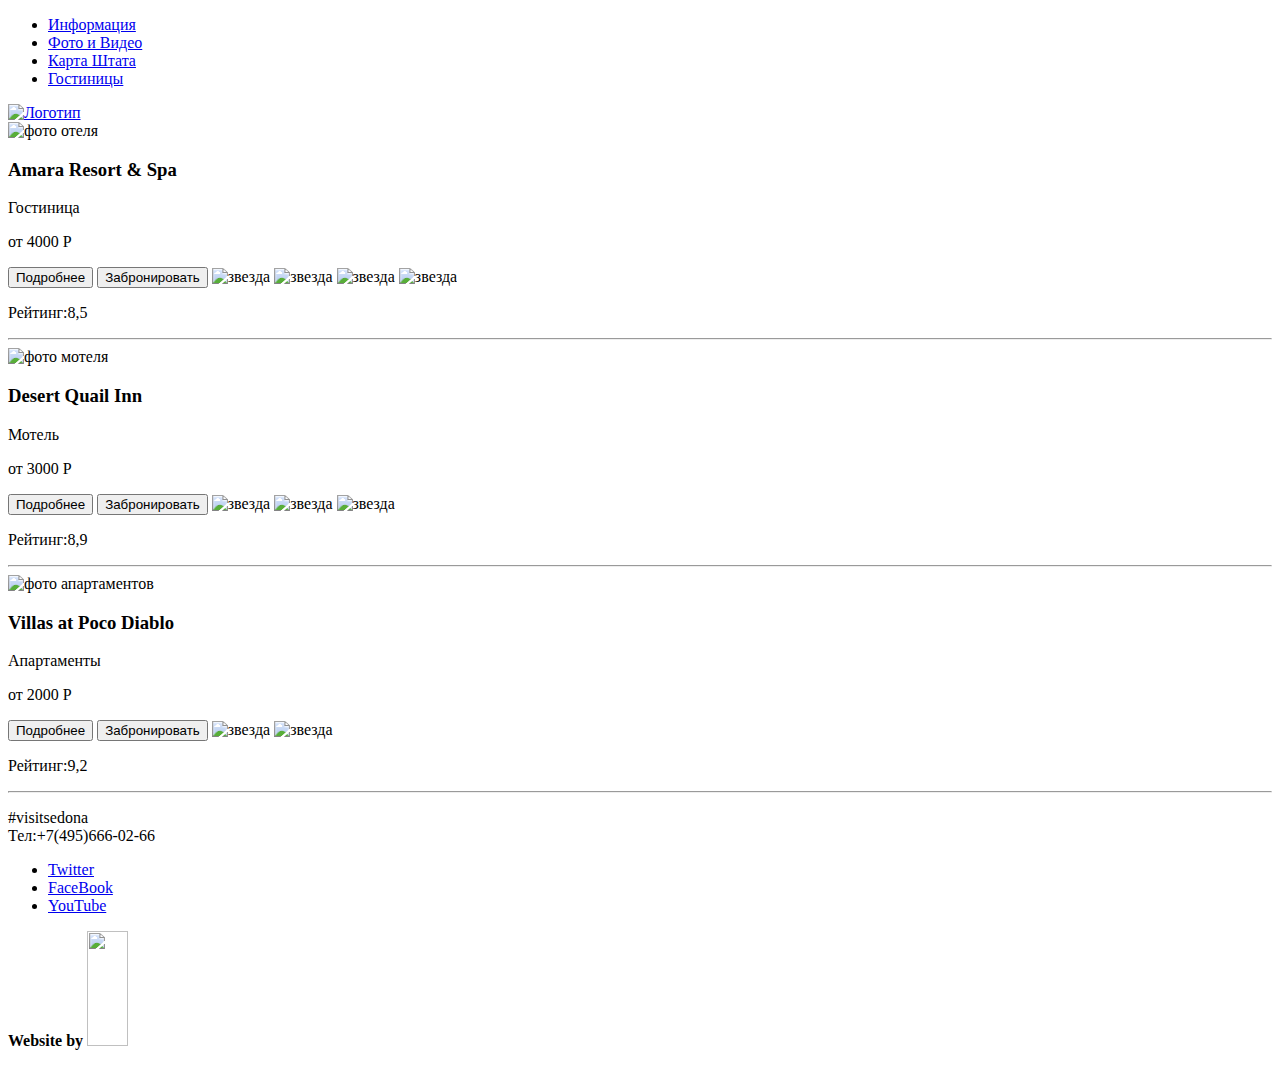
==== inner.html @ 03807a89 "add changes to index&inner files" ====
<!DOCTYPE html>
<html lang="ru">
  <head>
    <meta charset="utf-8">
    <title>HTML Academy: Седона</title>
  </head>
  <body>
    <header class="main-header">
      <nav class="main-navigation">
      <ul class="site-navigation">
        <li><a href="#">Информация</a></li>
        <li><a href="#">Фото и Видео</a></li>
        <li><a href="#">Карта Штата</a></li>
        <li><a href="#">Гостиницы</a></li>
      </ul>
      <a class="main-header-logo" href="#"><img src="logo.svg" height="140" width="72" alt="Логотип"></a>
    </nav>
    </header>
    <main>
     <!-- Пока не нужно
        <section class="filter">
         <h3>Инфраструктура:</h3>
             <ul>
                 <li><input type="checkbox">Бассейн</li>
                 <li><input type="checkbox">Парковка</li>
                 <li><input type="checkbox">Wi-fi</li>
             </ul>
         <h3>Тип жилья:</h3>
             <ul>
                 <li><input type="checkbox">Гостиница</li>
                 <li><input type="checkbox">Мотель</li>
                 <li><input type="checkbox">Апартаменты</li>
             </ul>  
         <h3>Стоимость в сутки (Р):</h3>
             <input type="number" placeholder="от 0">
             <input type="number" placeholder="до 3000">
             <button type="submit">Показать</button>
     </section> 
     --> 
     <div class="hotel">
      <img src="hotel-picture.jpg" height="135" width="90" alt="фото отеля">
      <h3>Amara Resort & Spa</h3>
      <p>Гостиница</p>
      <p>от 4000 Р</p>
      <button type="button">Подробнее</button>
      <button type="button">Забронировать</button>
      <img src="star.svg" height="18" width="17" alt="звезда"> 
      <img src="star.svg" height="18" width="17" alt="звезда"> 
      <img src="star.svg" height="18" width="17" alt="звезда"> 
      <img src="star.svg" height="18" width="17" alt="звезда"> 
      <p>Рейтинг:8,5</p>
    <hr>
     </div>
     <div class="motel">
        <img src="motel-picture.jpg" height="135" width="90" alt="фото мотеля">
        <h3>Desert Quail Inn</h3>
        <p>Мотель</p>
        <p>от 3000 Р</p>
        <button type="button">Подробнее</button>
        <button type="button">Забронировать</button>
        <img src="star.svg" height="18" width="17" alt="звезда"> 
        <img src="star.svg" height="18" width="17" alt="звезда"> 
        <img src="star.svg" height="18" width="17" alt="звезда">  
        <p>Рейтинг:8,9</p>
      <hr>
       </div>
       <div class="apartment">
        <img src="apartment-picture.jpg" height="135px" width="90px" alt="фото апартаментов">
        <h3>Villas at Poco Diablo</h3>
        <p>Апартаменты</p>
        <p>от 2000 Р</p>
        <button type="button">Подробнее</button>
        <button type="button">Забронировать</button>
        <img src="star.svg" height="18" width="17" alt="звезда"> 
        <img src="star.svg" height="18" width="17" alt="звезда"> 
        <p>Рейтинг:9,2</p>
      <hr>
       </div>
    </main>
    <footer class="main-footer">
      <p class="footer-contacts">
        #visitsedona</br>
        Тел:+7(495)666-02-66
      </p>
      <div class="footer-social">
        <ul>
          <li><a class="social-button" href="#">Twitter</a></li> 
          <li><a class="social-button" href="#">FaceBook<a></li>
          <li><a class="social-button" href="#">YouTube</a></li>
        </ul>
       </div>
       <p class="footer-copyright">
         <b>Website by</b>
         <a class="button" href="https://htmlacademy.ru/intensive/htmlcss"><img src="logo-html.svg" height="115" width="41"></a>
       </p>
    </footer>
  </body>
</html>
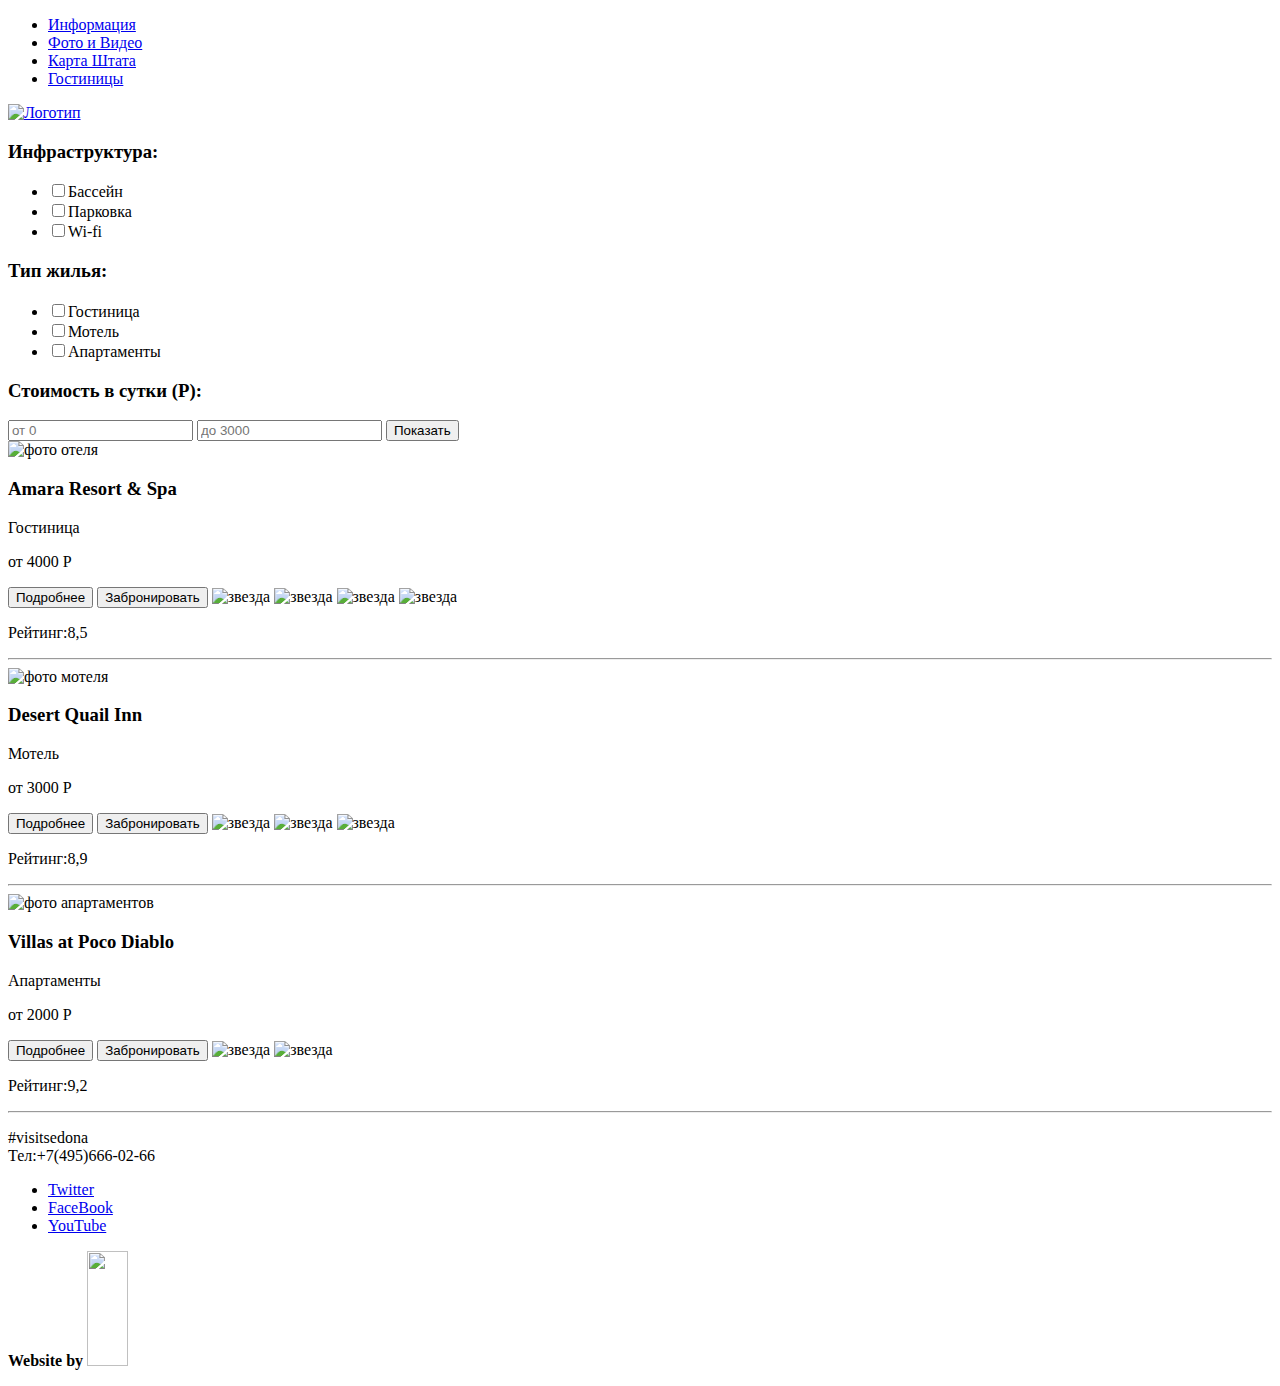
==== commit 4b56d239: "markup complite" ====
--- a/inner.html
+++ b/inner.html
@@ -17,7 +17,6 @@
     </nav>
     </header>
     <main>
-     <!-- Пока не нужно
         <section class="filter">
          <h3>Инфраструктура:</h3>
              <ul>
@@ -36,7 +35,6 @@
              <input type="number" placeholder="до 3000">
              <button type="submit">Показать</button>
      </section> 
-     --> 
      <div class="hotel">
       <img src="hotel-picture.jpg" height="135" width="90" alt="фото отеля">
       <h3>Amara Resort & Spa</h3>
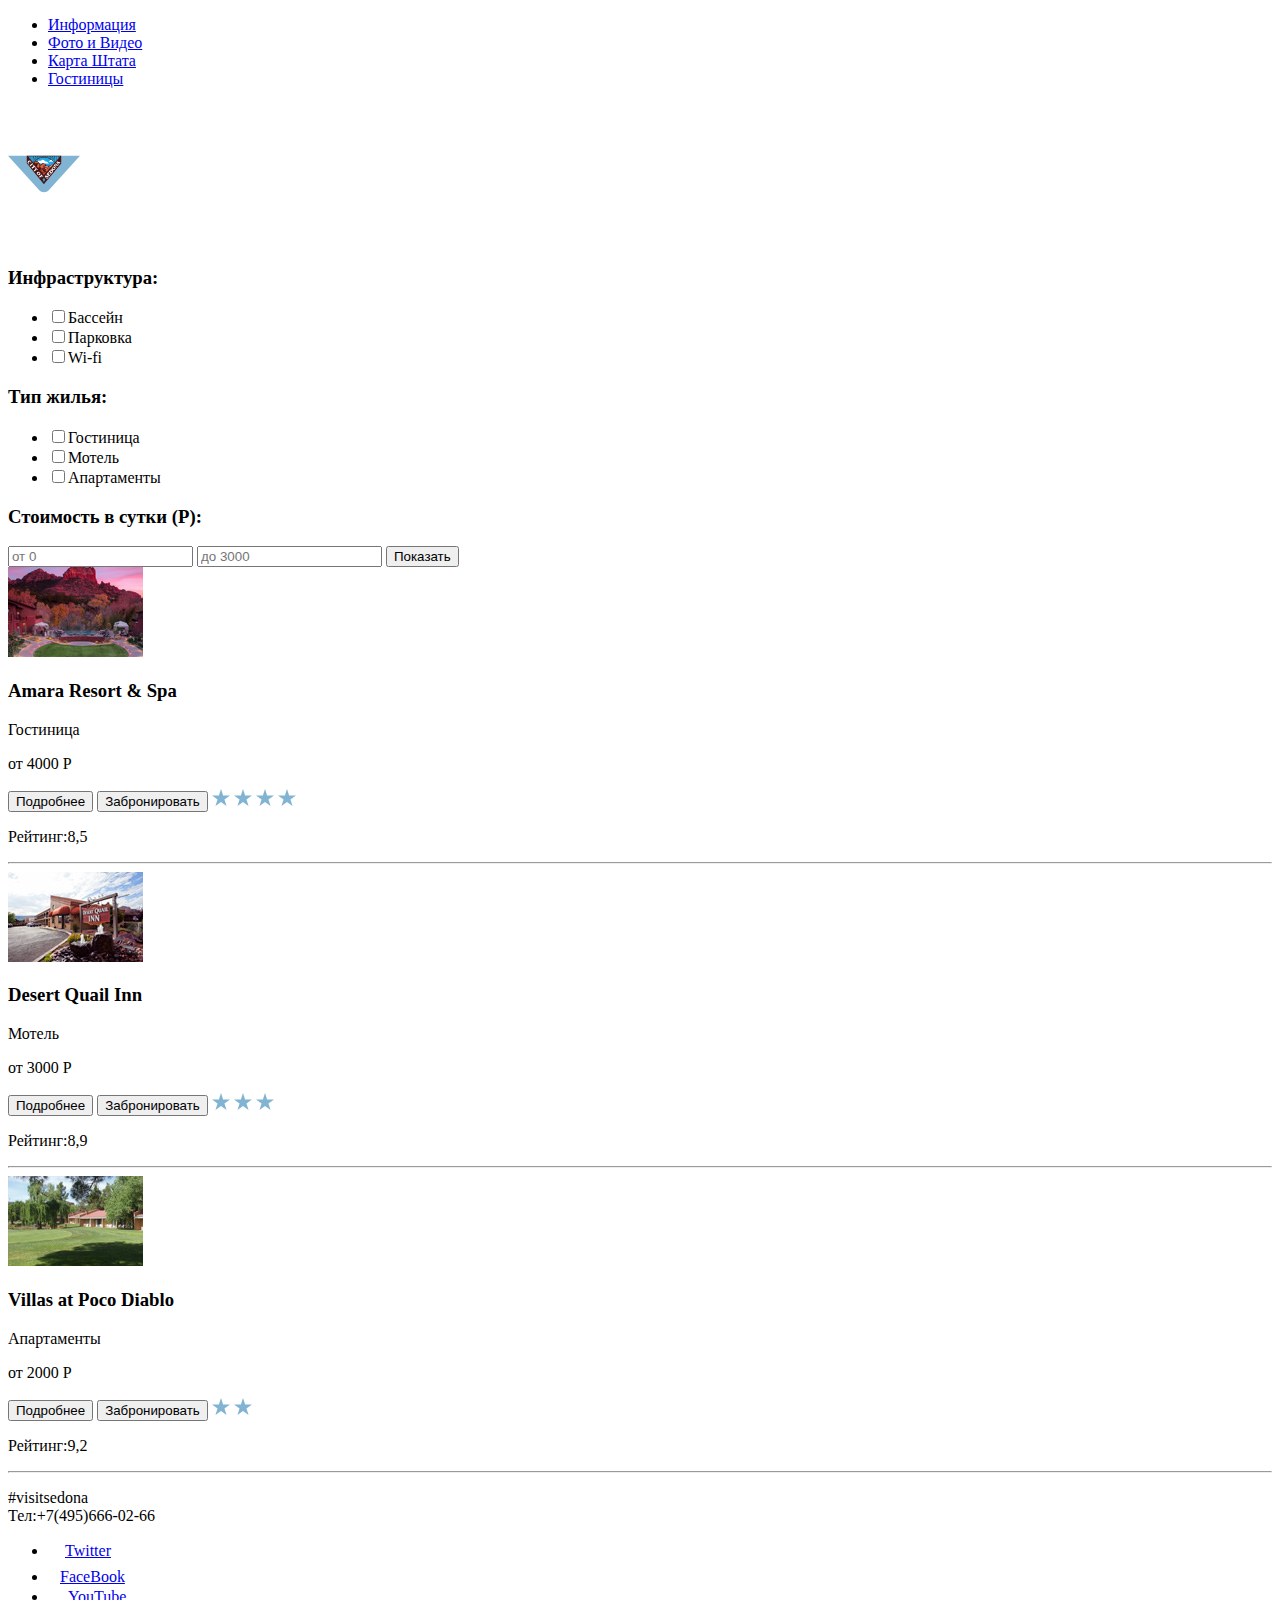
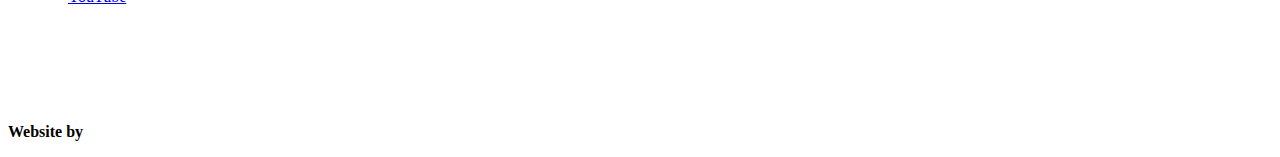
==== commit 160a5de4: "add img" ====
--- a/inner.html
+++ b/inner.html
@@ -13,7 +13,7 @@
         <li><a href="#">Карта Штата</a></li>
         <li><a href="#">Гостиницы</a></li>
       </ul>
-      <a class="main-header-logo" href="#"><img src="logo.svg" height="140" width="72" alt="Логотип"></a>
+      <a class="main-header-logo" href="#"><img src="img/logo.svg" height="140" width="72" alt="Логотип"></a>
     </nav>
     </header>
     <main>
@@ -36,41 +36,41 @@
              <button type="submit">Показать</button>
      </section> 
      <div class="hotel">
-      <img src="hotel-picture.jpg" height="135" width="90" alt="фото отеля">
+      <img src="img/hotel.jpg" height="90" width="135" alt="фото отеля">
       <h3>Amara Resort & Spa</h3>
       <p>Гостиница</p>
       <p>от 4000 Р</p>
       <button type="button">Подробнее</button>
       <button type="button">Забронировать</button>
-      <img src="star.svg" height="18" width="17" alt="звезда"> 
-      <img src="star.svg" height="18" width="17" alt="звезда"> 
-      <img src="star.svg" height="18" width="17" alt="звезда"> 
-      <img src="star.svg" height="18" width="17" alt="звезда"> 
+      <img src="img/star.svg" height="17" width="18" alt="звезда"> 
+      <img src="img/star.svg" height="17" width="18" alt="звезда"> 
+      <img src="img/star.svg" height="17" width="18" alt="звезда"> 
+      <img src="img/star.svg" height="17" width="18" alt="звезда"> 
       <p>Рейтинг:8,5</p>
     <hr>
      </div>
      <div class="motel">
-        <img src="motel-picture.jpg" height="135" width="90" alt="фото мотеля">
+        <img src="img/motel.jpg" height="90" width="135" alt="фото мотеля">
         <h3>Desert Quail Inn</h3>
         <p>Мотель</p>
         <p>от 3000 Р</p>
         <button type="button">Подробнее</button>
         <button type="button">Забронировать</button>
-        <img src="star.svg" height="18" width="17" alt="звезда"> 
-        <img src="star.svg" height="18" width="17" alt="звезда"> 
-        <img src="star.svg" height="18" width="17" alt="звезда">  
+        <img src="img/star.svg" height="17" width="18" alt="звезда"> 
+        <img src="img/star.svg" height="17" width="18" alt="звезда"> 
+        <img src="img/star.svg" height="17" width="18" alt="звезда">  
         <p>Рейтинг:8,9</p>
       <hr>
        </div>
        <div class="apartment">
-        <img src="apartment-picture.jpg" height="135px" width="90px" alt="фото апартаментов">
+        <img src="img/apartments.jpg" height="90" width="135" alt="фото апартаментов">
         <h3>Villas at Poco Diablo</h3>
         <p>Апартаменты</p>
         <p>от 2000 Р</p>
         <button type="button">Подробнее</button>
         <button type="button">Забронировать</button>
-        <img src="star.svg" height="18" width="17" alt="звезда"> 
-        <img src="star.svg" height="18" width="17" alt="звезда"> 
+        <img src="img/star.svg" height="17" width="18" alt="звезда"> 
+        <img src="img/star.svg" height="17" width="18" alt="звезда"> 
         <p>Рейтинг:9,2</p>
       <hr>
        </div>
@@ -82,14 +82,14 @@
       </p>
       <div class="footer-social">
         <ul>
-          <li><a class="social-button" href="#">Twitter</a></li> 
-          <li><a class="social-button" href="#">FaceBook<a></li>
-          <li><a class="social-button" href="#">YouTube</a></li>
+          <li><a class="social-button" href="#"><img src="img/twitter.svg" height="15" width="17">Twitter</a></li> 
+          <li><a class="social-button" href="#"><img src="img/facebook.svg" height="22" width="12">FaceBook<a></li>
+          <li><a class="social-button" href="#"><img src="img/youtube.svg" height="16" width="20">YouTube</a></li>
         </ul>
        </div>
        <p class="footer-copyright">
          <b>Website by</b>
-         <a class="button" href="https://htmlacademy.ru/intensive/htmlcss"><img src="logo-html.svg" height="115" width="41"></a>
+         <a class="button" href="https://htmlacademy.ru/intensive/htmlcss"><img src="img/logo_html.svg" height="115" width="41"></a>
        </p>
     </footer>
   </body>
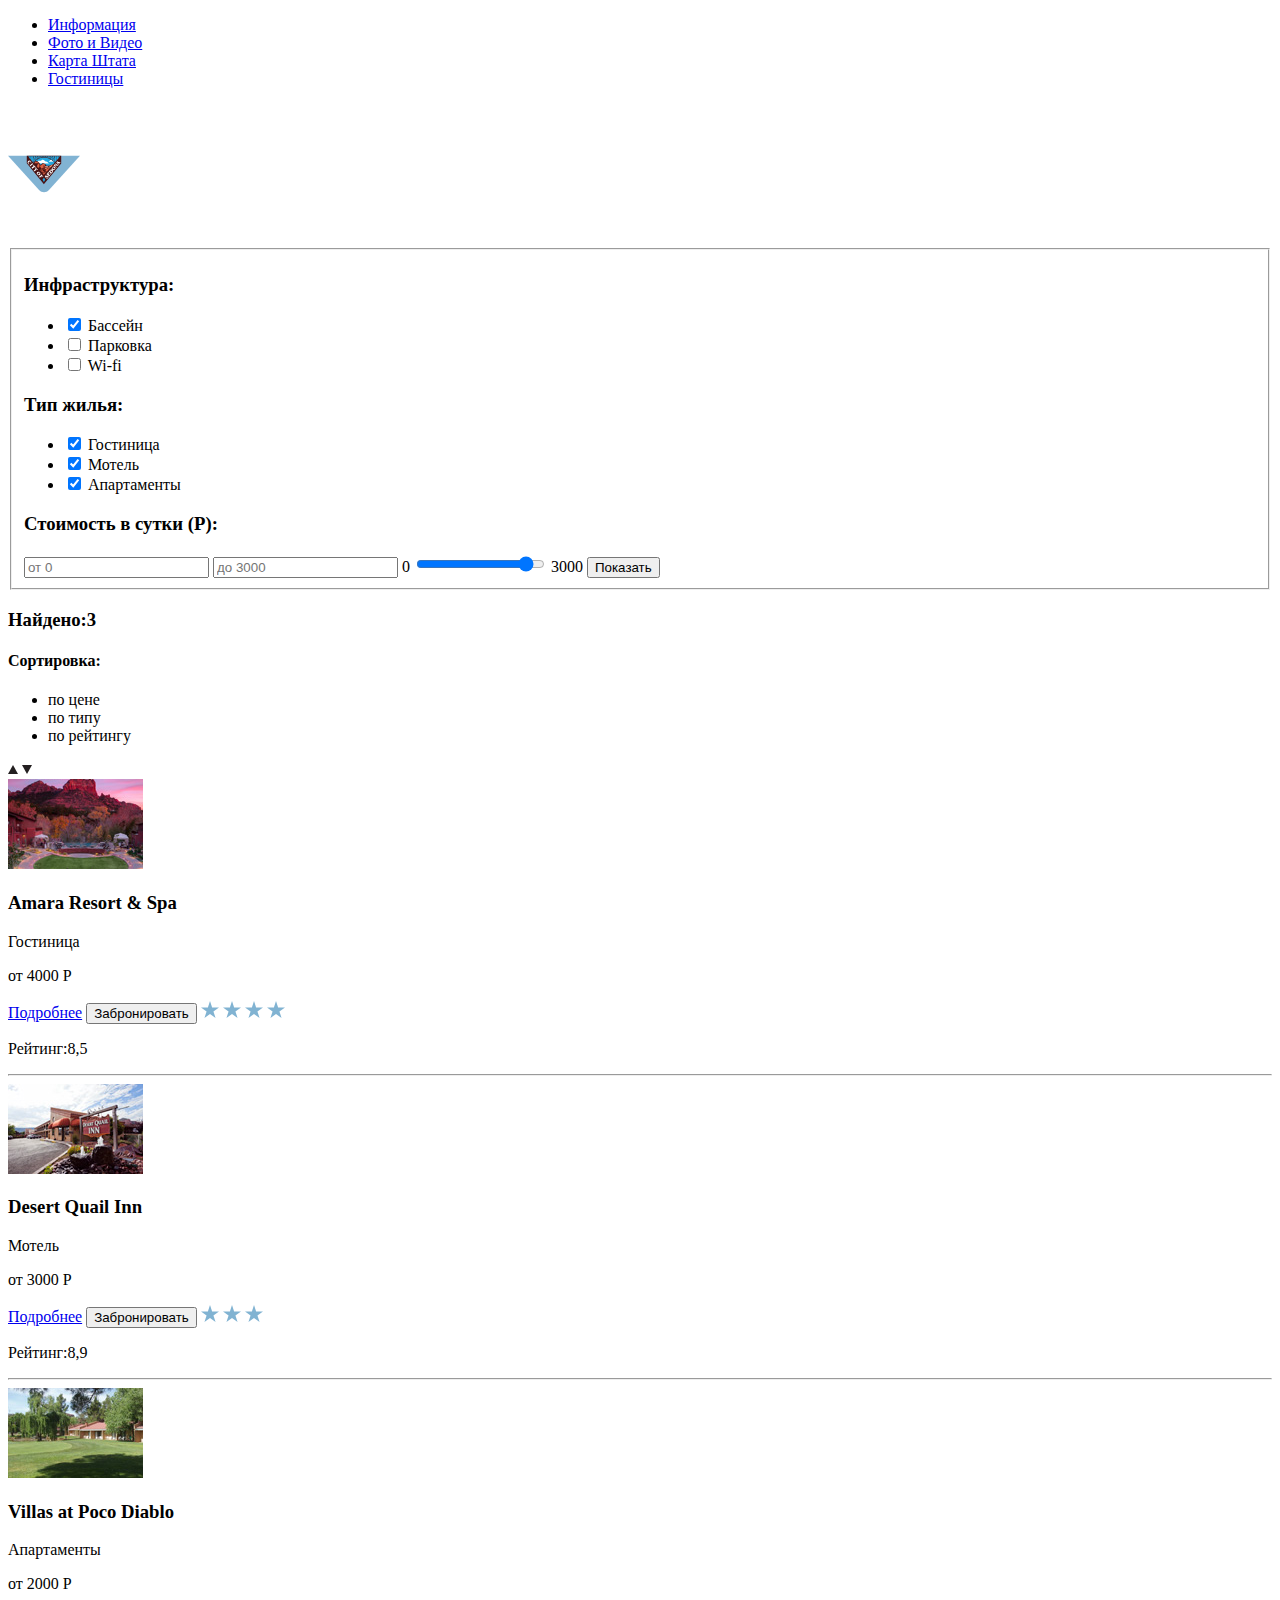
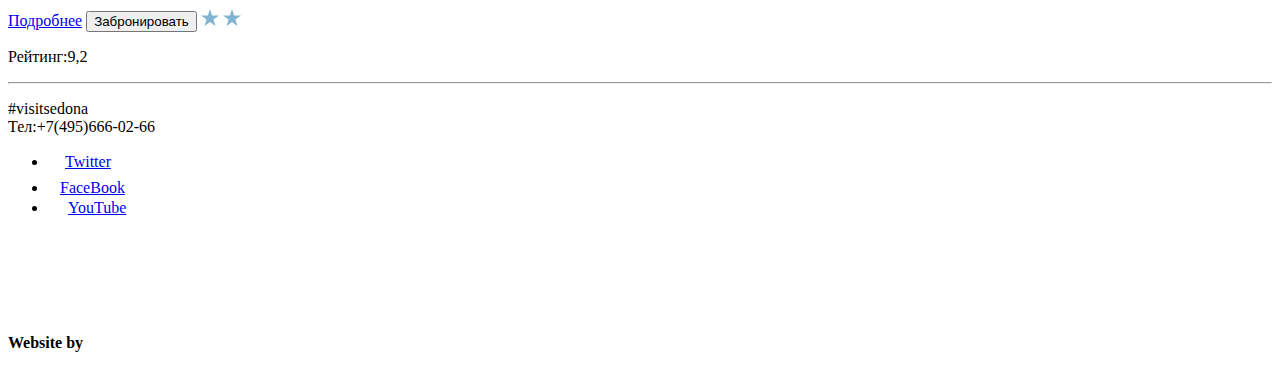
==== commit df1e60e8: "add forms" ====
--- a/inner.html
+++ b/inner.html
@@ -18,30 +18,71 @@
     </header>
     <main>
         <section class="filter">
-         <h3>Инфраструктура:</h3>
+          <form class="filter" method="GET" action="#" oninput="price.value=price.value">
+          <fieldset>
+              <h3>Инфраструктура:</h3>
              <ul>
-                 <li><input type="checkbox">Бассейн</li>
-                 <li><input type="checkbox">Парковка</li>
-                 <li><input type="checkbox">Wi-fi</li>
+                 <li class="filter-option">
+                   <input type="checkbox" name="pool" id="filter-pool" checked>
+                   <label for="filter-pool">Бассейн</label>
+                  </li>
+                 <li class="filter-option">
+                   <input type="checkbox" name="parking" id="filter-parking">
+                   <label for="filter-parking">Парковка</label>
+                  </li>
+                 <li class="filter-option">
+                   <input type="checkbox" name="wi-fi" id="filter-wi-fi">
+                   <label for="filter-wi-fi">Wi-fi</label>
+                  </li>
              </ul>
-         <h3>Тип жилья:</h3>
+              <h3>Тип жилья:</h3>
              <ul>
-                 <li><input type="checkbox">Гостиница</li>
-                 <li><input type="checkbox">Мотель</li>
-                 <li><input type="checkbox">Апартаменты</li>
+                 <li class="filter-option">
+                   <input type="checkbox" name="hotel" id="filter-hotel" checked>
+                   <label for="filter-hotel">Гостиница</label>
+                  </li>
+                 <li class="filter-option">
+                   <input type="checkbox" name="motel" id="filter-motel" checked>
+                   <label for="filter-motel">Мотель</label>
+                  </li>
+                 <li class="filter-option">
+                   <input type="checkbox" name="apartments" id="filter-apartments" checked>
+                   <label for="filter-apartments">Апартаменты</label>
+                  </li>
              </ul>  
-         <h3>Стоимость в сутки (Р):</h3>
+              <h3>Стоимость в сутки (Р):</h3>
              <input type="number" placeholder="от 0">
              <input type="number" placeholder="до 3000">
-             <button type="submit">Показать</button>
+             <label for="price"></label> 
+             <span class="visually-hidden">0</span> <input type="range"  name="price" min="0" max="3000" step="1" value="2700"> <span class="visually-hidden">3000</span>
+              <output name="price"></output>
+              <button type="submit">Показать</button>
+
+             </form>
+             <!-- in <form> oninput="daysoutput.value=dayscount.value">
+              <label for="dayscount">Количество дней</label> 
+              1 <input type="range"  name="dayscount" min="1" max="14" step="1"> 14 
+              <output name="daysoutput"></output>
+          -->
      </section> 
+     <section class="results">
+       <h3>Найдено:3</h3>
+       <h4>Сортировка:</h4>
+       <ul>
+         <li>по цене</li>
+         <li>по типу</li>
+         <li>по рейтингу</li>
+       </ul>
+       <img src="img/icon-up-dir.svg" height="11" width="10" alt="стрелка вверх">
+       <img src="img/icon-down-dir.svg" height="11" width="10" alt="стрелка вниз">
+     </section>
      <div class="hotel">
       <img src="img/hotel.jpg" height="90" width="135" alt="фото отеля">
       <h3>Amara Resort & Spa</h3>
       <p>Гостиница</p>
       <p>от 4000 Р</p>
-      <button type="button">Подробнее</button>
-      <button type="button">Забронировать</button>
+      <a href="#">Подробнее</a>
+      <button type="submit">Забронировать</button>
       <img src="img/star.svg" height="17" width="18" alt="звезда"> 
       <img src="img/star.svg" height="17" width="18" alt="звезда"> 
       <img src="img/star.svg" height="17" width="18" alt="звезда"> 
@@ -54,8 +95,8 @@
         <h3>Desert Quail Inn</h3>
         <p>Мотель</p>
         <p>от 3000 Р</p>
-        <button type="button">Подробнее</button>
-        <button type="button">Забронировать</button>
+        <a href="#">Подробнее</a>
+        <button type="submit">Забронировать</button>
         <img src="img/star.svg" height="17" width="18" alt="звезда"> 
         <img src="img/star.svg" height="17" width="18" alt="звезда"> 
         <img src="img/star.svg" height="17" width="18" alt="звезда">  
@@ -67,8 +108,8 @@
         <h3>Villas at Poco Diablo</h3>
         <p>Апартаменты</p>
         <p>от 2000 Р</p>
-        <button type="button">Подробнее</button>
-        <button type="button">Забронировать</button>
+        <a href="#">Подробнее</a>
+        <button type="submit">Забронировать</button>
         <img src="img/star.svg" height="17" width="18" alt="звезда"> 
         <img src="img/star.svg" height="17" width="18" alt="звезда"> 
         <p>Рейтинг:9,2</p>
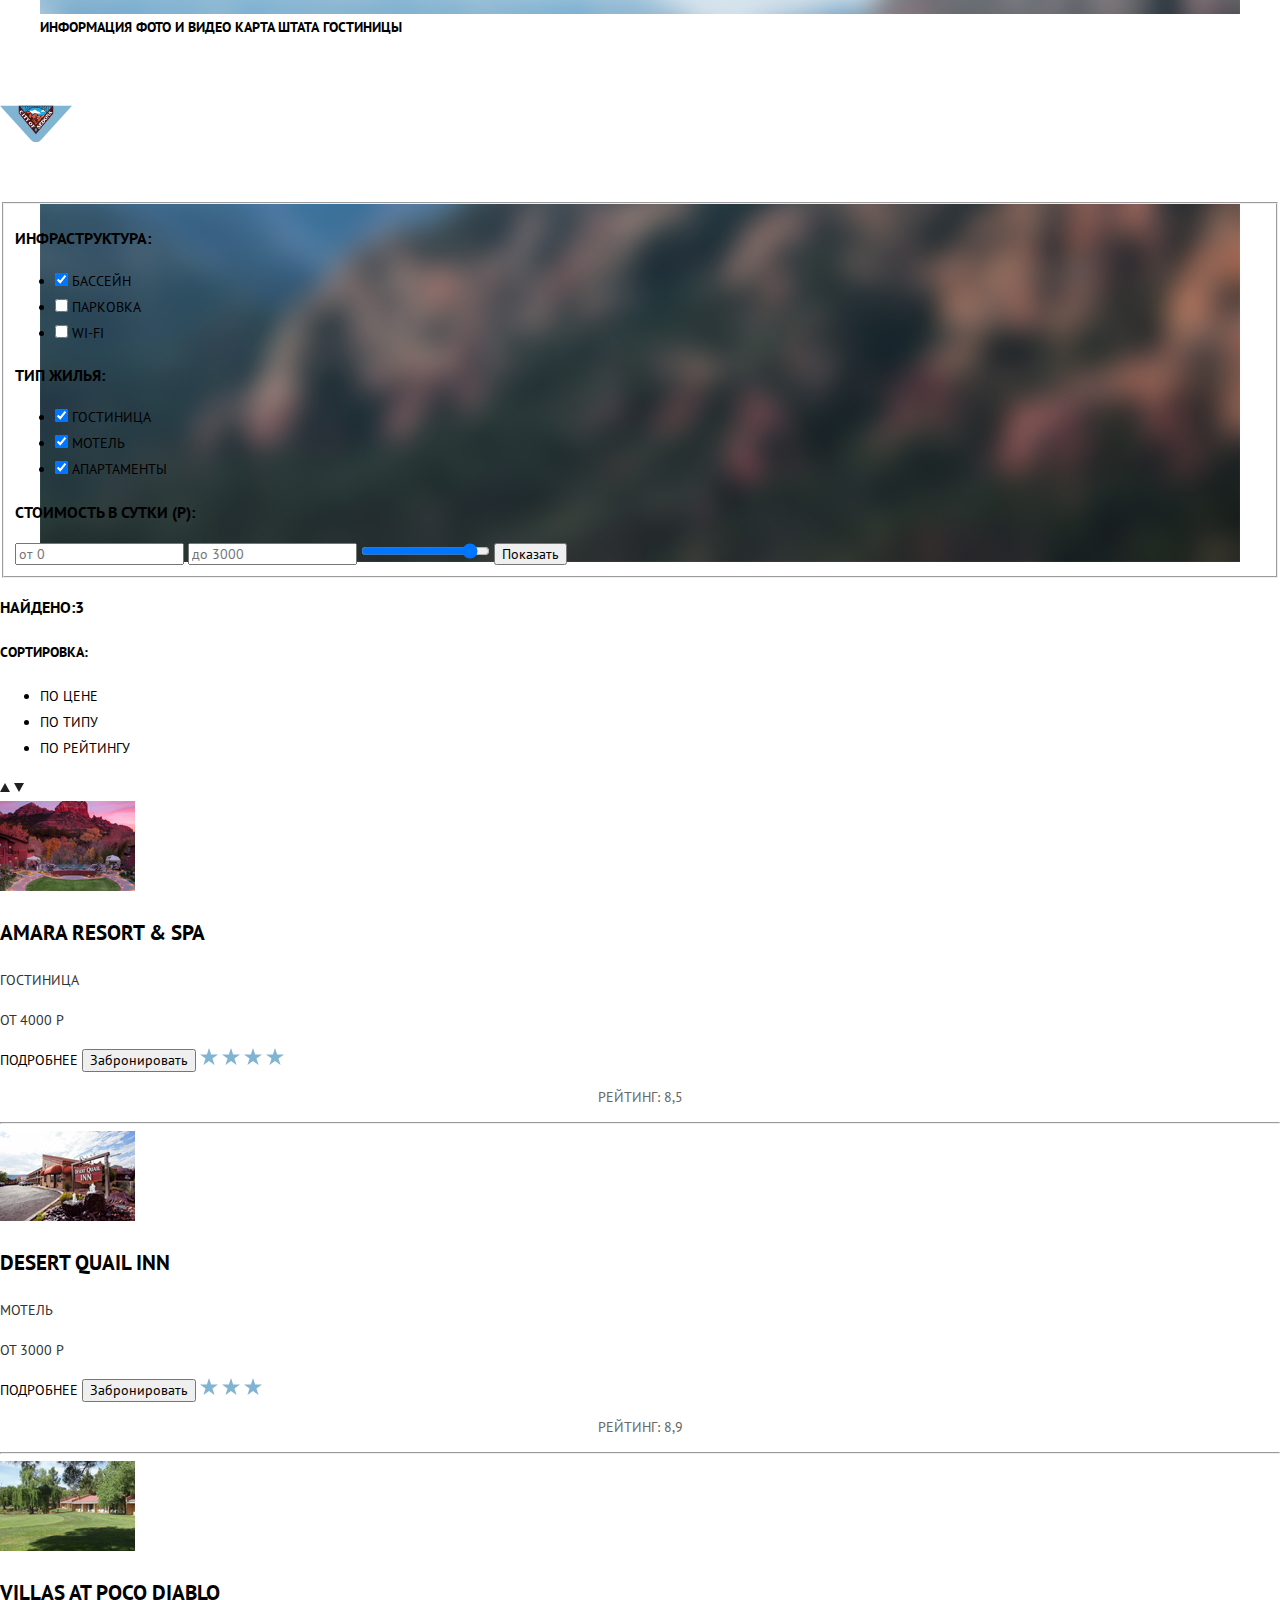
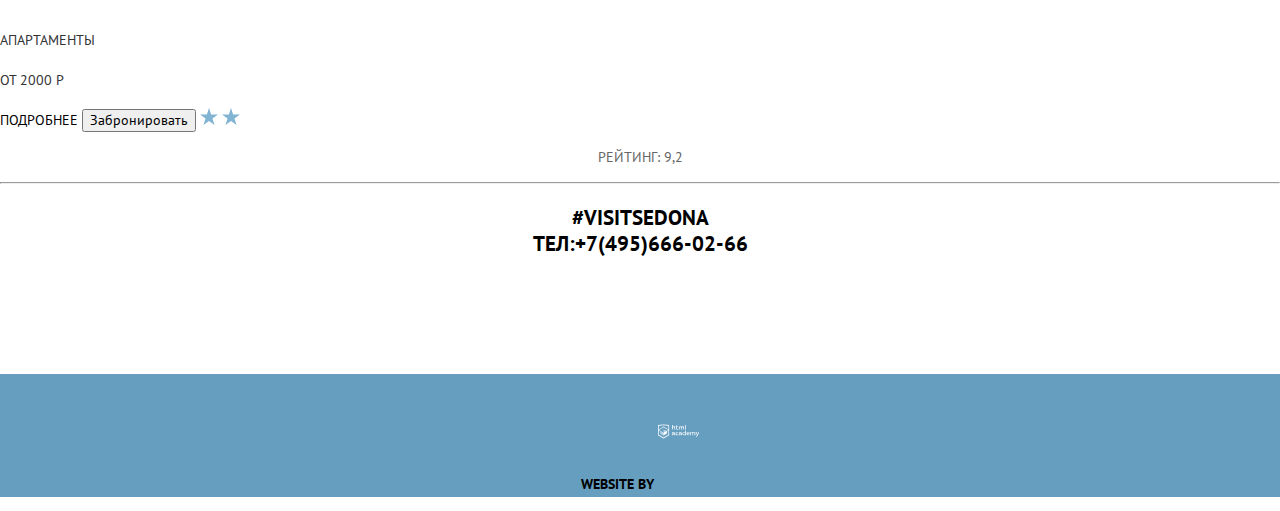
==== commit b44cb385: "basic css" ====
--- a/inner.html
+++ b/inner.html
@@ -3,8 +3,11 @@
   <head>
     <meta charset="utf-8">
     <title>HTML Academy: Седона</title>
+    <link href="https://fonts.googleapis.com/css?family=PT+Sans:400,700&display=swap&subset=cyrillic" rel="stylesheet">
+    <link href="css/normalize.css" rel="stylesheet">
+    <link href="css/style.css" rel="stylesheet">
   </head>
-  <body>
+  <body class="inner-page">
     <header class="main-header">
       <nav class="main-navigation">
       <ul class="site-navigation">
@@ -87,7 +90,7 @@
       <img src="img/star.svg" height="17" width="18" alt="звезда"> 
       <img src="img/star.svg" height="17" width="18" alt="звезда"> 
       <img src="img/star.svg" height="17" width="18" alt="звезда"> 
-      <p>Рейтинг:8,5</p>
+      <p>Рейтинг: 8,5</p>
     <hr>
      </div>
      <div class="motel">
@@ -100,7 +103,7 @@
         <img src="img/star.svg" height="17" width="18" alt="звезда"> 
         <img src="img/star.svg" height="17" width="18" alt="звезда"> 
         <img src="img/star.svg" height="17" width="18" alt="звезда">  
-        <p>Рейтинг:8,9</p>
+        <p>Рейтинг: 8,9</p>
       <hr>
        </div>
        <div class="apartment">
@@ -112,7 +115,7 @@
         <button type="submit">Забронировать</button>
         <img src="img/star.svg" height="17" width="18" alt="звезда"> 
         <img src="img/star.svg" height="17" width="18" alt="звезда"> 
-        <p>Рейтинг:9,2</p>
+        <p>Рейтинг: 9,2</p>
       <hr>
        </div>
     </main>
--- a/css/style.css
+++ b/css/style.css
@@ -0,0 +1,199 @@
+body {
+  margin: 0;
+  padding: 0;
+
+  font-family: "PT Sans", "Arial", sans-serif;
+  font-size: 14px;
+  line-height: 26px;
+  font-weight: 400;
+  color: #000000;
+  text-transform: uppercase;
+
+  background-color: #ffffff;
+  background-image: url("../img/bg.jpg");
+  background-position: top center;
+  background-repeat: no-repeat;
+}
+
+.inner-page {
+  background-image: url("../img/filter-bg.jpg");
+}
+
+a {
+  text-decoration: none;
+  color: #000000;
+}
+
+.main-navigation {
+  background-color: #ffffff;
+  background-position: top;
+}
+
+.site-navigation {
+  list-style: none;
+}
+
+.site-navigation li {
+  background-color: #ffffff;
+  display: inline;
+  background-position: top center;
+}
+
+.site-navigation a {
+  color: #000000;
+  font-weight: bold;
+  text-align: center;
+}
+
+.intro img {
+  background-position: center;
+  background-color: black;
+}
+
+.visually-hidden {
+  position: absolute;
+  clip: rect(0 0 0 0);
+  width: 1px;
+  height: 1px;
+  margin: -1px;
+}
+
+.advantages h1 {
+  font-size: 21px;
+  font-weight: 700;
+  line-height: 26px;
+  text-align: center;
+  color: #000000;
+
+  background-color: #ffffff;
+}
+
+.advantages p {
+  font-size: 14px;
+  text-align: center;
+  line-height: 26px;
+  color: #333333;
+}
+
+.advantages span {
+  color: #ffffff;
+}
+
+.advantage-1,
+.advantage-2,
+.advantage-3,
+.advantage-4,
+.advantage-5 {
+  width: 400px;
+  height: 256px;
+  background-color: #81b3d2;
+}
+
+.advantage-header {
+  font-weight: 700;
+  font-size: 21px;
+}
+
+.advantage-1-list ul {
+  list-style: none;
+}
+
+.advantage-1-list h3 {
+  font-size: 21px;
+}
+
+.advantage-1-list img {
+  object-fit: contain;
+}
+
+.advantage-1-list p {
+  font-size: 14px;
+  color: #333333;
+}
+
+.advantages-intro {
+  font-size: 14px;
+  line-height: 26px;
+  color: #333333;
+  text-align: center;
+
+  background-color: #ffffff;
+}
+
+.appointment-info {
+  font-size: 14px;
+  text-align: center;
+  color: #333333;
+
+  background-color: #ffffff;
+}
+
+.appointment-info span {
+  font-size: 30px;
+  font-weight: bold;
+  color: #000000;
+}
+
+.button-search {
+  width: 568px;
+  height: 86px;
+  background-color: brown;
+}
+
+.appointment-form {
+  font-size: 14px;
+  font-weight: 700;
+}
+
+.appointment-form input {
+  font: inherit;
+
+  border-style: hidden;
+  background-color: #f2f2f2;
+}
+
+.footer-contacts {
+  font-size: 21px;
+  line-height: 26px;
+  text-align: center;
+  font-weight: 700;
+}
+
+.footer-social ul {
+  list-style: none;
+}
+
+.social-button {
+  color: #ffffff;
+}
+
+.footer-copyright {
+  text-align: center;
+  background-color: #669ec0;
+}
+
+.hotel h3,
+.motel h3,
+.apartment h3 {
+  font-size: 21px;
+  text-align: left;
+  line-height: 26px;
+  color: #000000;
+}
+
+.hotel p:not(:last-of-type),
+.motel p:not(:last-of-type),
+.apartment p:not(:last-of-type) {
+  font-size: 14px;
+  text-align: left;
+  color: #333333;
+}
+
+.hotel p:last-of-type,
+.motel p:last-of-type,
+.apartment p:last-of-type {
+  font-size: 14px;
+  line-height: 21px;
+  text-align: center;
+  color: #666666;
+}
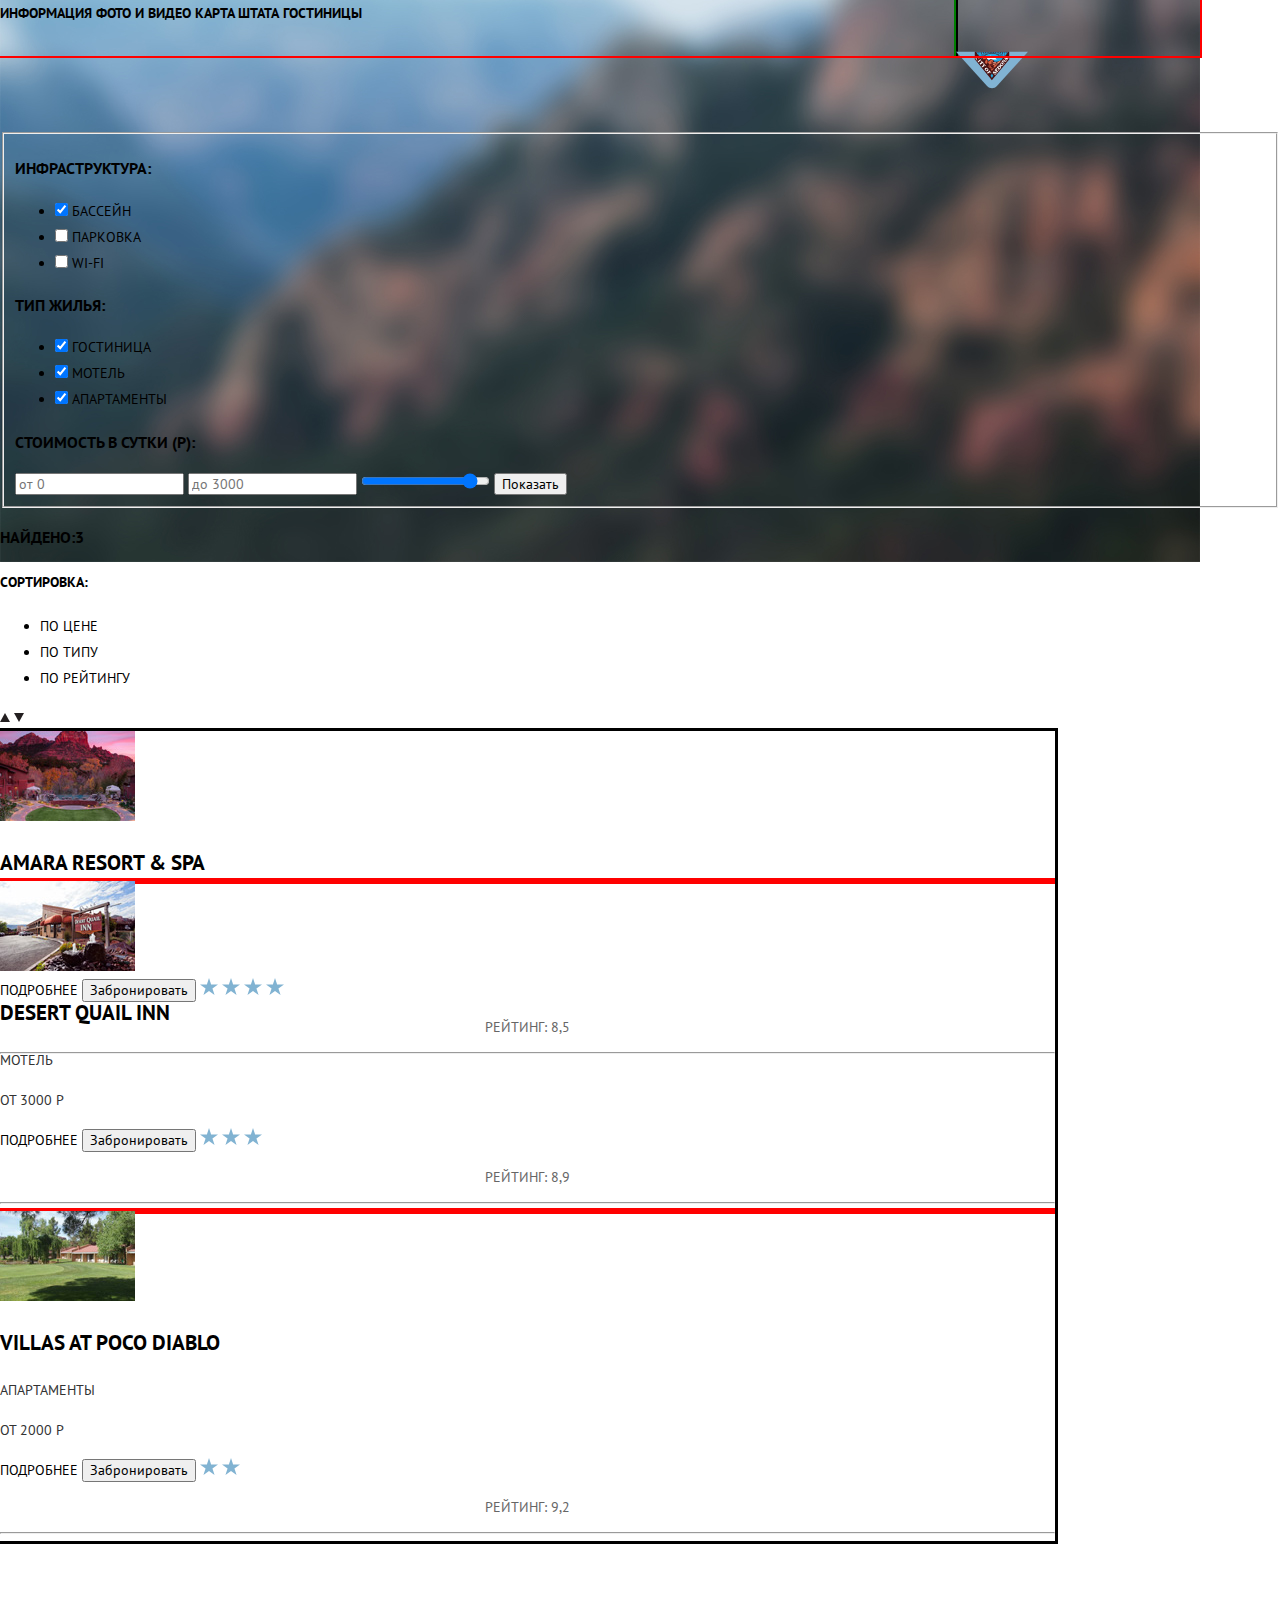
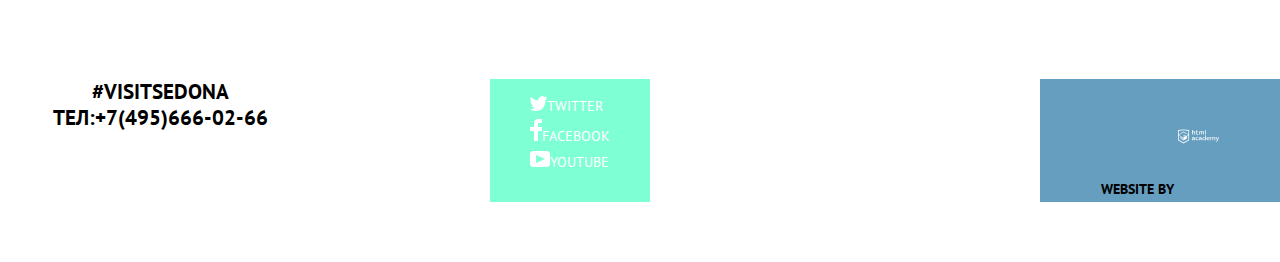
==== commit 90669e40: "sketch web" ====
--- a/inner.html
+++ b/inner.html
@@ -79,62 +79,66 @@
        <img src="img/icon-up-dir.svg" height="11" width="10" alt="стрелка вверх">
        <img src="img/icon-down-dir.svg" height="11" width="10" alt="стрелка вниз">
      </section>
-     <div class="hotel">
-      <img src="img/hotel.jpg" height="90" width="135" alt="фото отеля">
-      <h3>Amara Resort & Spa</h3>
-      <p>Гостиница</p>
-      <p>от 4000 Р</p>
-      <a href="#">Подробнее</a>
-      <button type="submit">Забронировать</button>
-      <img src="img/star.svg" height="17" width="18" alt="звезда"> 
-      <img src="img/star.svg" height="17" width="18" alt="звезда"> 
-      <img src="img/star.svg" height="17" width="18" alt="звезда"> 
-      <img src="img/star.svg" height="17" width="18" alt="звезда"> 
-      <p>Рейтинг: 8,5</p>
-    <hr>
-     </div>
-     <div class="motel">
-        <img src="img/motel.jpg" height="90" width="135" alt="фото мотеля">
-        <h3>Desert Quail Inn</h3>
-        <p>Мотель</p>
-        <p>от 3000 Р</p>
-        <a href="#">Подробнее</a>
-        <button type="submit">Забронировать</button>
-        <img src="img/star.svg" height="17" width="18" alt="звезда"> 
-        <img src="img/star.svg" height="17" width="18" alt="звезда"> 
-        <img src="img/star.svg" height="17" width="18" alt="звезда">  
-        <p>Рейтинг: 8,9</p>
-      <hr>
-       </div>
+     <div class="accommodation">
+       <div class="hotel">
+         <img src="img/hotel.jpg" height="90" width="135" alt="фото отеля">
+         <h3>Amara Resort & Spa</h3>
+         <p>Гостиница</p>
+         <p>от 4000 Р</p>
+         <a href="#">Подробнее</a>
+         <button type="submit">Забронировать</button>
+         <img src="img/star.svg" height="17" width="18" alt="звезда"> 
+         <img src="img/star.svg" height="17" width="18" alt="звезда"> 
+         <img src="img/star.svg" height="17" width="18" alt="звезда"> 
+         <img src="img/star.svg" height="17" width="18" alt="звезда"> 
+         <p>Рейтинг: 8,5</p>
+         <hr>
+        </div>
+       <div class="motel">
+         <img src="img/motel.jpg" height="90" width="135" alt="фото мотеля">
+         <h3>Desert Quail Inn</h3>
+         <p>Мотель</p>
+         <p>от 3000 Р</p>
+         <a href="#">Подробнее</a>
+         <button type="submit">Забронировать</button>
+         <img src="img/star.svg" height="17" width="18" alt="звезда"> 
+         <img src="img/star.svg" height="17" width="18" alt="звезда"> 
+         <img src="img/star.svg" height="17" width="18" alt="звезда">  
+         <p>Рейтинг: 8,9</p>
+         <hr>
+        </div>
        <div class="apartment">
-        <img src="img/apartments.jpg" height="90" width="135" alt="фото апартаментов">
-        <h3>Villas at Poco Diablo</h3>
-        <p>Апартаменты</p>
-        <p>от 2000 Р</p>
-        <a href="#">Подробнее</a>
-        <button type="submit">Забронировать</button>
-        <img src="img/star.svg" height="17" width="18" alt="звезда"> 
-        <img src="img/star.svg" height="17" width="18" alt="звезда"> 
-        <p>Рейтинг: 9,2</p>
-      <hr>
-       </div>
+         <img src="img/apartments.jpg" height="90" width="135" alt="фото апартаментов">
+         <h3>Villas at Poco Diablo</h3>
+         <p>Апартаменты</p>
+         <p>от 2000 Р</p>
+         <a href="#">Подробнее</a>
+         <button type="submit">Забронировать</button>
+         <img src="img/star.svg" height="17" width="18" alt="звезда"> 
+         <img src="img/star.svg" height="17" width="18" alt="звезда"> 
+         <p>Рейтинг: 9,2</p>
+         <hr>
+        </div>
+      </div>
     </main>
     <footer class="main-footer">
-      <p class="footer-contacts">
-        #visitsedona</br>
-        Тел:+7(495)666-02-66
-      </p>
-      <div class="footer-social">
-        <ul>
-          <li><a class="social-button" href="#"><img src="img/twitter.svg" height="15" width="17">Twitter</a></li> 
-          <li><a class="social-button" href="#"><img src="img/facebook.svg" height="22" width="12">FaceBook<a></li>
-          <li><a class="social-button" href="#"><img src="img/youtube.svg" height="16" width="20">YouTube</a></li>
-        </ul>
-       </div>
-       <p class="footer-copyright">
-         <b>Website by</b>
-         <a class="button" href="https://htmlacademy.ru/intensive/htmlcss"><img src="img/logo_html.svg" height="115" width="41"></a>
+      <div class="footer-container">
+       <p class="footer-contacts">
+         #visitsedona</br>
+         Тел:+7(495)666-02-66
        </p>
+       <div class="footer-social">
+         <ul>
+           <li><a class="social-button" href="#"><img src="img/twitter.svg" height="15" width="17">Twitter</a></li> 
+           <li><a class="social-button" href="#"><img src="img/facebook.svg" height="22" width="12">FaceBook<a></li>
+           <li><a class="social-button" href="#"><img src="img/youtube.svg" height="16" width="20">YouTube</a></li>
+         </ul>
+        </div>
+        <p class="footer-copyright">
+          <b>Website by</b>
+          <a class="button" href="https://htmlacademy.ru/intensive/htmlcss"><img src="img/logo_html.svg" height="115" width="41"></a>
+        </p>
+      </div>
     </footer>
   </body>
 </html>--- a/css/style.css
+++ b/css/style.css
@@ -11,7 +11,7 @@
 
   background-color: #ffffff;
   background-image: url("../img/bg.jpg");
-  background-position: top center;
+  background-position: content;
   background-repeat: no-repeat;
 }
 
@@ -24,9 +24,166 @@
   color: #000000;
 }
 
+.main-header {
+  width: 1200px;
+  margin-bottom: 76px;
+
+  /*Временно*/
+  min-height: 56px;
+
+  outline: 2px solid red;
+}
+
 .main-navigation {
-  background-color: #ffffff;
+  display: flex;
+  align-items: center;
+
+  min-height: 56px;
+
+  outline: 2px solid yellow;
+
+  background-color: transparent;
   background-position: top;
+}
+
+.site-navigation {
+  width: 956px;
+  height: 56px;
+  margin: 0px;
+  padding: 0px;
+
+  outline: 2px solid black;
+}
+
+.main-header-logo {
+  width: 244px;
+  height: 56px;
+
+  outline: 2px solid green;
+}
+
+.wel-inr-desc {
+  display: flex;
+  flex-direction: column;
+  justify-content: start;
+  width: 1200px;
+  height: 724px;
+
+  outline: 2px dashed rgb(70, 35, 196);
+}
+
+.intro {
+  width: 459px;
+  height: 353px;
+  margin-bottom: 22px;
+  margin-left: 370px;
+  margin-right: 370px;
+
+  outline: 2px dashed rgb(146, 36, 82);
+}
+
+.polygon {
+  width: 1203px;
+  height: 59px;
+  padding: 0;
+  margin: 0;
+
+  background-image: url("../img/polygon.svg");
+}
+
+.advantages-intro-main {
+  width: 1200px;
+  height: 216px;
+  padding: 0;
+  margin: 0;
+
+  text-align: center;
+
+  background-color: #ffffff;
+  outline: 2px dashed rgb(132, 143, 112);
+}
+
+.block-appointment {
+  display: flex;
+  flex-direction: column;
+  align-items: center;
+  width: 1200px;
+  height: 291px;
+
+  text-align: center;
+
+  background-color: #ffffff;
+}
+
+.block-appointment-info {
+  width: 568px;
+  height: 96px;
+
+  outline: 2px dotted #81b3d2;
+}
+
+.block-button {
+  width: 568px;
+  height: 86px;
+
+  padding-top: 35px;
+  padding-bottom: 33px;
+
+  background-color: #766357;
+}
+
+.accommodation {
+  display: flex;
+  flex-direction: column;
+  width: 1055px;
+  min-height: 455px;
+
+  outline: 3px solid #000000;
+}
+
+.hotel {
+  width: 1055px;
+  height: 150px;
+
+  min-height: 150px;
+  outline: 3px solid red;
+}
+
+.motel {
+  min-height: 150px;
+  outline: 3px solid red;
+}
+
+.apartment {
+  min-height: 150px;
+  outline: 3px solid red;
+}
+
+.main-footer {
+  padding: 60px 0;
+  margin-top: 78px;
+}
+
+.main-footer .footer-container {
+  display: flex;
+}
+
+.footer-contacts {
+  width: 320px;
+  margin: 0;
+  margin-right: 170px;
+}
+
+.footer-social {
+  width: 160px;
+
+  background-color: aquamarine;
+}
+
+.footer-copyright {
+  width: 240px;
+  margin: 0;
+  margin-left: auto;
 }
 
 .site-navigation {
@@ -34,7 +191,7 @@
 }
 
 .site-navigation li {
-  background-color: #ffffff;
+  background-color: transparent;
   display: inline;
   background-position: top center;
 }
@@ -43,11 +200,6 @@
   color: #000000;
   font-weight: bold;
   text-align: center;
-}
-
-.intro img {
-  background-position: center;
-  background-color: black;
 }
 
 .visually-hidden {
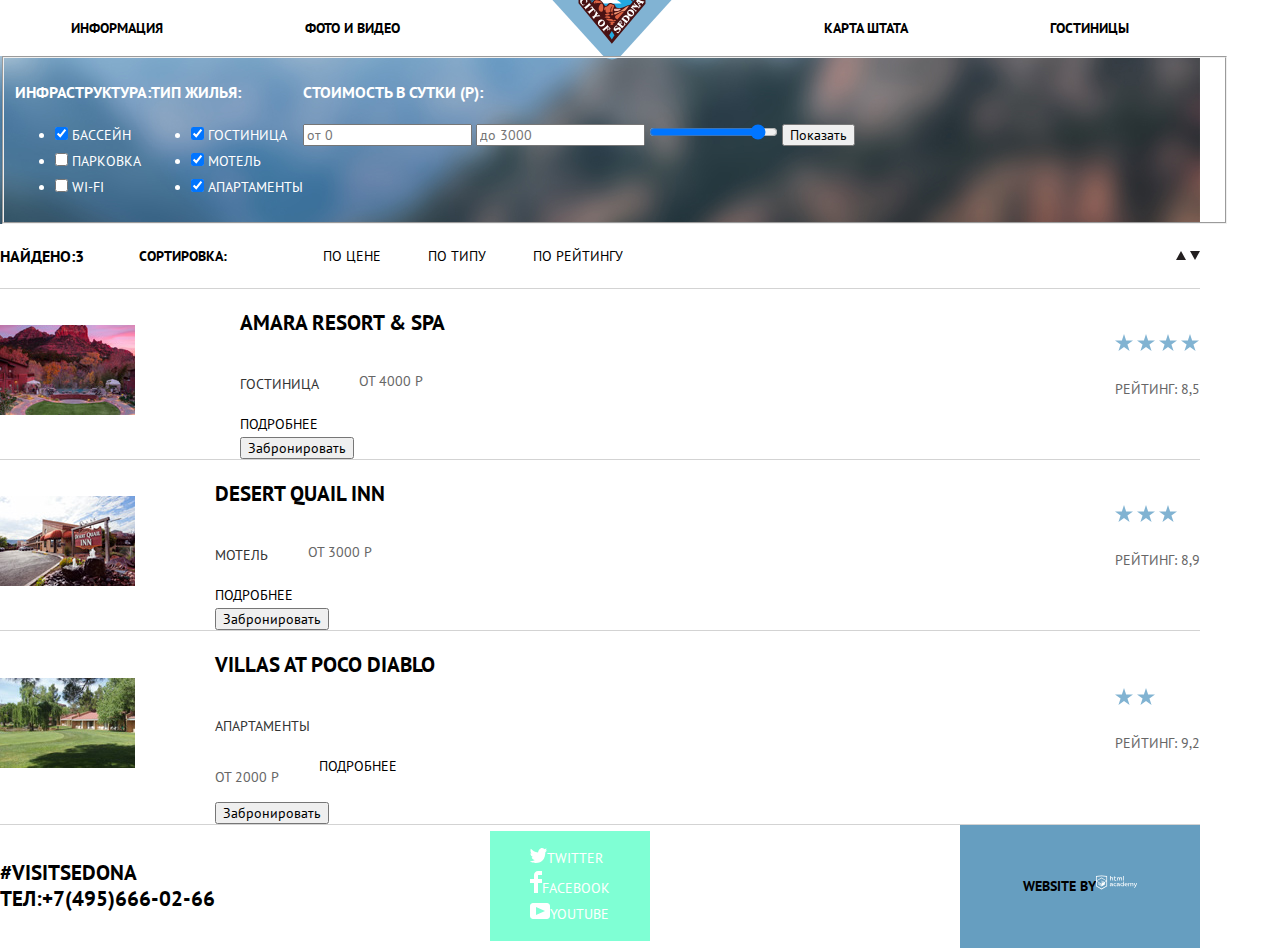
==== commit e7a40301: "add lineup" ====
--- a/inner.html
+++ b/inner.html
@@ -10,19 +10,21 @@
   <body class="inner-page">
     <header class="main-header">
       <nav class="main-navigation">
-      <ul class="site-navigation">
-        <li><a href="#">Информация</a></li>
-        <li><a href="#">Фото и Видео</a></li>
-        <li><a href="#">Карта Штата</a></li>
-        <li><a href="#">Гостиницы</a></li>
-      </ul>
-      <a class="main-header-logo" href="#"><img src="img/logo.svg" height="140" width="72" alt="Логотип"></a>
-    </nav>
-    </header>
+          <ul class="site-navigation">
+            <li><a href="#">Информация</a></li>
+            <li><a href="#">Фото и Видео</a></li>
+            <li><a class="main-header-logo" href="#"><img src="img/logo.svg" height="72" width="140" alt="Логотип"></a></li>
+            <li><a href="#">Карта Штата</a></li>
+            <li><a href="#">Гостиницы</a></li>
+           </ul>
+       </nav>
+     </header>
     <main>
         <section class="filter">
           <form class="filter" method="GET" action="#" oninput="price.value=price.value">
-          <fieldset>
+          <fieldset class="filter-container">
+            <div class="block-set">
+              <div class="block-1">
               <h3>Инфраструктура:</h3>
              <ul>
                  <li class="filter-option">
@@ -38,6 +40,8 @@
                    <label for="filter-wi-fi">Wi-fi</label>
                   </li>
              </ul>
+            </div>
+            <div class="block-2">
               <h3>Тип жилья:</h3>
              <ul>
                  <li class="filter-option">
@@ -52,7 +56,9 @@
                    <input type="checkbox" name="apartments" id="filter-apartments" checked>
                    <label for="filter-apartments">Апартаменты</label>
                   </li>
-             </ul>  
+             </ul>
+            </div>  
+            <div class="block-3">
               <h3>Стоимость в сутки (Р):</h3>
              <input type="number" placeholder="от 0">
              <input type="number" placeholder="до 3000">
@@ -60,6 +66,8 @@
              <span class="visually-hidden">0</span> <input type="range"  name="price" min="0" max="3000" step="1" value="2700"> <span class="visually-hidden">3000</span>
               <output name="price"></output>
               <button type="submit">Показать</button>
+            </div>
+          </div>
 
              </form>
              <!-- in <form> oninput="daysoutput.value=dayscount.value">
@@ -69,76 +77,100 @@
           -->
      </section> 
      <section class="results">
+       <div class="results-1">
        <h3>Найдено:3</h3>
+       </div>
+      <div class="results-2">
        <h4>Сортировка:</h4>
-       <ul>
+      </div>
+       <div class="results-3">
+       <ul class="results-3-ul">
          <li>по цене</li>
          <li>по типу</li>
          <li>по рейтингу</li>
        </ul>
+       </div>
+       <div class="results-4">
        <img src="img/icon-up-dir.svg" height="11" width="10" alt="стрелка вверх">
        <img src="img/icon-down-dir.svg" height="11" width="10" alt="стрелка вниз">
-     </section>
+      </div>
+      </section>
      <div class="accommodation">
        <div class="hotel">
+         <div class="hotel-pic">
          <img src="img/hotel.jpg" height="90" width="135" alt="фото отеля">
+         </div>
+         <div class="hotel-description">
          <h3>Amara Resort & Spa</h3>
          <p>Гостиница</p>
          <p>от 4000 Р</p>
          <a href="#">Подробнее</a>
          <button type="submit">Забронировать</button>
+        </div>
+        <div class="hotel-info">
          <img src="img/star.svg" height="17" width="18" alt="звезда"> 
          <img src="img/star.svg" height="17" width="18" alt="звезда"> 
          <img src="img/star.svg" height="17" width="18" alt="звезда"> 
          <img src="img/star.svg" height="17" width="18" alt="звезда"> 
          <p>Рейтинг: 8,5</p>
-         <hr>
+        </div>
         </div>
        <div class="motel">
+         <div class="motel-pic">
          <img src="img/motel.jpg" height="90" width="135" alt="фото мотеля">
+         </div>
+         <div class="motel-description">
          <h3>Desert Quail Inn</h3>
          <p>Мотель</p>
          <p>от 3000 Р</p>
          <a href="#">Подробнее</a>
          <button type="submit">Забронировать</button>
+         </div>
+         <div class="motel-info">
          <img src="img/star.svg" height="17" width="18" alt="звезда"> 
          <img src="img/star.svg" height="17" width="18" alt="звезда"> 
          <img src="img/star.svg" height="17" width="18" alt="звезда">  
          <p>Рейтинг: 8,9</p>
-         <hr>
+         </div>
         </div>
        <div class="apartment">
+         <div class="apartment-pic">
          <img src="img/apartments.jpg" height="90" width="135" alt="фото апартаментов">
+         </div>
+         <div class="apartment-description">
          <h3>Villas at Poco Diablo</h3>
          <p>Апартаменты</p>
          <p>от 2000 Р</p>
          <a href="#">Подробнее</a>
          <button type="submit">Забронировать</button>
+         </div>
+         <div class="apartment-info">
          <img src="img/star.svg" height="17" width="18" alt="звезда"> 
          <img src="img/star.svg" height="17" width="18" alt="звезда"> 
          <p>Рейтинг: 9,2</p>
-         <hr>
+         </div>
         </div>
       </div>
     </main>
     <footer class="main-footer">
       <div class="footer-container">
+      <div>
        <p class="footer-contacts">
          #visitsedona</br>
          Тел:+7(495)666-02-66
        </p>
+      </div>
        <div class="footer-social">
          <ul>
            <li><a class="social-button" href="#"><img src="img/twitter.svg" height="15" width="17">Twitter</a></li> 
-           <li><a class="social-button" href="#"><img src="img/facebook.svg" height="22" width="12">FaceBook<a></li>
+           <li><a class="social-button" href="#"><img src="img/facebook.svg" height="22" width="12">FaceBook</a></li>
            <li><a class="social-button" href="#"><img src="img/youtube.svg" height="16" width="20">YouTube</a></li>
          </ul>
         </div>
-        <p class="footer-copyright">
-          <b>Website by</b>
-          <a class="button" href="https://htmlacademy.ru/intensive/htmlcss"><img src="img/logo_html.svg" height="115" width="41"></a>
-        </p>
-      </div>
+        <div class="footer-copyright">
+           <b>Website by</b>
+           <a class="button" href="https://htmlacademy.ru/intensive/htmlcss"><img src="img/logo_html.svg" height="115" width="41"></a>
+        </div>
     </footer>
   </body>
 </html>--- a/css/style.css
+++ b/css/style.css
@@ -26,40 +26,30 @@
 
 .main-header {
   width: 1200px;
-  margin-bottom: 76px;
-
   /*Временно*/
   min-height: 56px;
-
-  outline: 2px solid red;
 }
 
 .main-navigation {
   display: flex;
   align-items: center;
-
   min-height: 56px;
-
-  outline: 2px solid yellow;
-
-  background-color: transparent;
-  background-position: top;
 }
 
 .site-navigation {
-  width: 956px;
+  display: flex;
+  justify-content: space-around;
+  align-items: center;
+  width: 1200px;
   height: 56px;
   margin: 0px;
   padding: 0px;
-
-  outline: 2px solid black;
+  background-color: #ffffff;
 }
 
 .main-header-logo {
   width: 244px;
   height: 56px;
-
-  outline: 2px solid green;
 }
 
 .wel-inr-desc {
@@ -67,40 +57,50 @@
   flex-direction: column;
   justify-content: start;
   width: 1200px;
-  height: 724px;
-
-  outline: 2px dashed rgb(70, 35, 196);
 }
 
 .intro {
   width: 459px;
+  margin-bottom: 22px;
   height: 353px;
-  margin-bottom: 22px;
+  margin-top: 76px;
   margin-left: 370px;
   margin-right: 370px;
-
-  outline: 2px dashed rgb(146, 36, 82);
 }
 
 .polygon {
   width: 1203px;
-  height: 59px;
+  height: 57px;
   padding: 0;
   margin: 0;
+  border-bottom: 60px solid #ffffff;
 
   background-image: url("../img/polygon.svg");
 }
 
+.advantages {
+  width: 1200px;
+  display: flex;
+  flex-direction: column;
+}
+
 .advantages-intro-main {
-  width: 1200px;
-  height: 216px;
+  display: flex;
+  flex-direction: column;
+  width: 1200px;
+  height: 225px;
   padding: 0;
   margin: 0;
 
   text-align: center;
 
   background-color: #ffffff;
-  outline: 2px dashed rgb(132, 143, 112);
+}
+
+.appointment {
+  display: flex;
+  width: 1200px;
+  flex-direction: column;
 }
 
 .block-appointment {
@@ -108,11 +108,15 @@
   flex-direction: column;
   align-items: center;
   width: 1200px;
-  height: 291px;
-
-  text-align: center;
-
-  background-color: #ffffff;
+
+  text-align: center;
+  background-color: #ffffff;
+}
+
+.form-field {
+  width: 1200px;
+  display: flex;
+  justify-content: center;
 }
 
 .block-appointment-info {
@@ -132,43 +136,110 @@
   background-color: #766357;
 }
 
+.appointment-info {
+  display: flex;
+  width: 568px;
+  height: 395px;
+  box-shadow: 0px 7px 15px 0 rgba(0, 1, 1, 0.15);
+}
+.appointment-info fieldset {
+  display: flex;
+}
+
 .accommodation {
   display: flex;
   flex-direction: column;
-  width: 1055px;
+  width: 1200px;
   min-height: 455px;
-
-  outline: 3px solid #000000;
+  background-color: #ffffff;
 }
 
 .hotel {
-  width: 1055px;
-  height: 150px;
-
-  min-height: 150px;
-  outline: 3px solid red;
+  min-height: 72px;
+  display: flex;
+  border-bottom: 1px solid lightgrey;
+  align-items: center;
+  justify-content: space-between;
+}
+
+.hotel-pic {
+  margin-right: 50px;
+}
+
+.hotel-description {
+  width: 230px;
+  margin-right: 590px;
+  display: flex;
+  flex-wrap: wrap;
+}
+
+.hotel-description p,
+.hotel-description a {
+  margin-right: 40px;
+}
+
+.hotel-info p {
+  margin-top: 20px;
 }
 
 .motel {
-  min-height: 150px;
-  outline: 3px solid red;
+  min-height: 72px;
+  display: flex;
+  border-bottom: 1px solid lightgrey;
+  align-items: center;
+  justify-content: space-between;
+}
+
+.motel-description {
+  width: 230px;
+  margin-right: 590px;
+  display: flex;
+  flex-wrap: wrap;
+}
+
+.motel-description p,
+.motel-description a {
+  margin-right: 40px;
+}
+
+.motel-info p {
+  margin-top: 20px;
 }
 
 .apartment {
-  min-height: 150px;
-  outline: 3px solid red;
-}
-
-.main-footer {
-  padding: 60px 0;
-  margin-top: 78px;
+  min-height: 72px;
+  display: flex;
+  border-bottom: 1px solid lightgrey;
+  align-items: center;
+  justify-content: space-between;
+}
+
+.apartment-description {
+  width: 230px;
+  margin-right: 590px;
+  display: flex;
+  flex-wrap: wrap;
+}
+
+.apartment-description p,
+.apartment-description a {
+  margin-right: 40px;
+}
+
+.apartment-info p {
+  margin-top: 20px;
 }
 
 .main-footer .footer-container {
   display: flex;
+  width: 1200px;
+  align-items: center;
 }
 
 .footer-contacts {
+  font-size: 21px;
+  line-height: 26px;
+  font-weight: 700;
   width: 320px;
   margin: 0;
   margin-right: 170px;
@@ -176,14 +247,8 @@
 
 .footer-social {
   width: 160px;
-
+  justify-content: center;
   background-color: aquamarine;
-}
-
-.footer-copyright {
-  width: 240px;
-  margin: 0;
-  margin-left: auto;
 }
 
 .site-navigation {
@@ -221,13 +286,17 @@
 }
 
 .advantages p {
+  display: flex;
+  flex-direction: column;
+  margin: auto;
   font-size: 14px;
   text-align: center;
   line-height: 26px;
   color: #333333;
 }
 
-.advantages span {
+.advantage-1 span,
+.advantage-2 span {
   color: #ffffff;
 }
 
@@ -236,9 +305,25 @@
 .advantage-3,
 .advantage-4,
 .advantage-5 {
+  width: 1200px;
+  display: flex;
+  min-height: 256px;
+  background-color: #81b3d2;
+}
+
+.container-for-3-4-5 {
+  display: flex;
+  width: 1200px;
+  margin-bottom: 57px;
+}
+
+.advantage-3,
+.advantage-4,
+.advantage-5 {
+  display: flex;
   width: 400px;
-  height: 256px;
-  background-color: #81b3d2;
+  min-height: 256px;
+  background-color: #eeeeee;
 }
 
 .advantage-header {
@@ -246,7 +331,24 @@
   font-size: 21px;
 }
 
+.advantage-1-list {
+  width: 1200px;
+  display: flex;
+}
+
 .advantage-1-list ul {
+  width: 1200px;
+  height: 330px;
+  display: flex;
+  justify-content: space-around;
+  align-items: center;
+  list-style: none;
+}
+.advantage-1-list li {
+  display: flex;
+  flex-direction: column;
+  justify-content: center;
+  align-items: center;
   list-style: none;
 }
 
@@ -255,6 +357,7 @@
 }
 
 .advantage-1-list img {
+  order: -1;
   object-fit: contain;
 }
 
@@ -293,8 +396,11 @@
 }
 
 .appointment-form {
+  width: 568px;
+  background-color: #ffffff;
   font-size: 14px;
   font-weight: 700;
+  box-shadow: 0px 7px 15px 0 rgba(0, 1, 1, 0.15);
 }
 
 .appointment-form input {
@@ -304,11 +410,10 @@
   background-color: #f2f2f2;
 }
 
-.footer-contacts {
-  font-size: 21px;
-  line-height: 26px;
-  text-align: center;
-  font-weight: 700;
+.main-footer {
+  width: 1200px;
+  min-height: 120px;
+  display: flex;
 }
 
 .footer-social ul {
@@ -320,8 +425,52 @@
 }
 
 .footer-copyright {
-  text-align: center;
+  display: flex;
+  width: 240px;
+  margin: 0;
+  margin-left: auto;
+  align-items: center;
+  justify-content: center;
   background-color: #669ec0;
+}
+
+.filter {
+  display: flex;
+  color: #ffffff;
+}
+
+.filter-container {
+  width: 1200px;
+  display: flex;
+}
+
+.block-set {
+  display: flex;
+}
+
+.results {
+  width: 1200px;
+  background-color: #ffffff;
+  display: flex;
+  justify-content: space-between;
+  align-items: center;
+  border-bottom: 1px solid lightgrey;
+}
+
+.results-1,
+.results-2 {
+  flex-grow: 1;
+}
+
+.results-3 {
+  flex-grow: 10;
+}
+
+.results-3-ul {
+  width: 300px;
+  list-style: none;
+  display: flex;
+  justify-content: space-between;
 }
 
 .hotel h3,
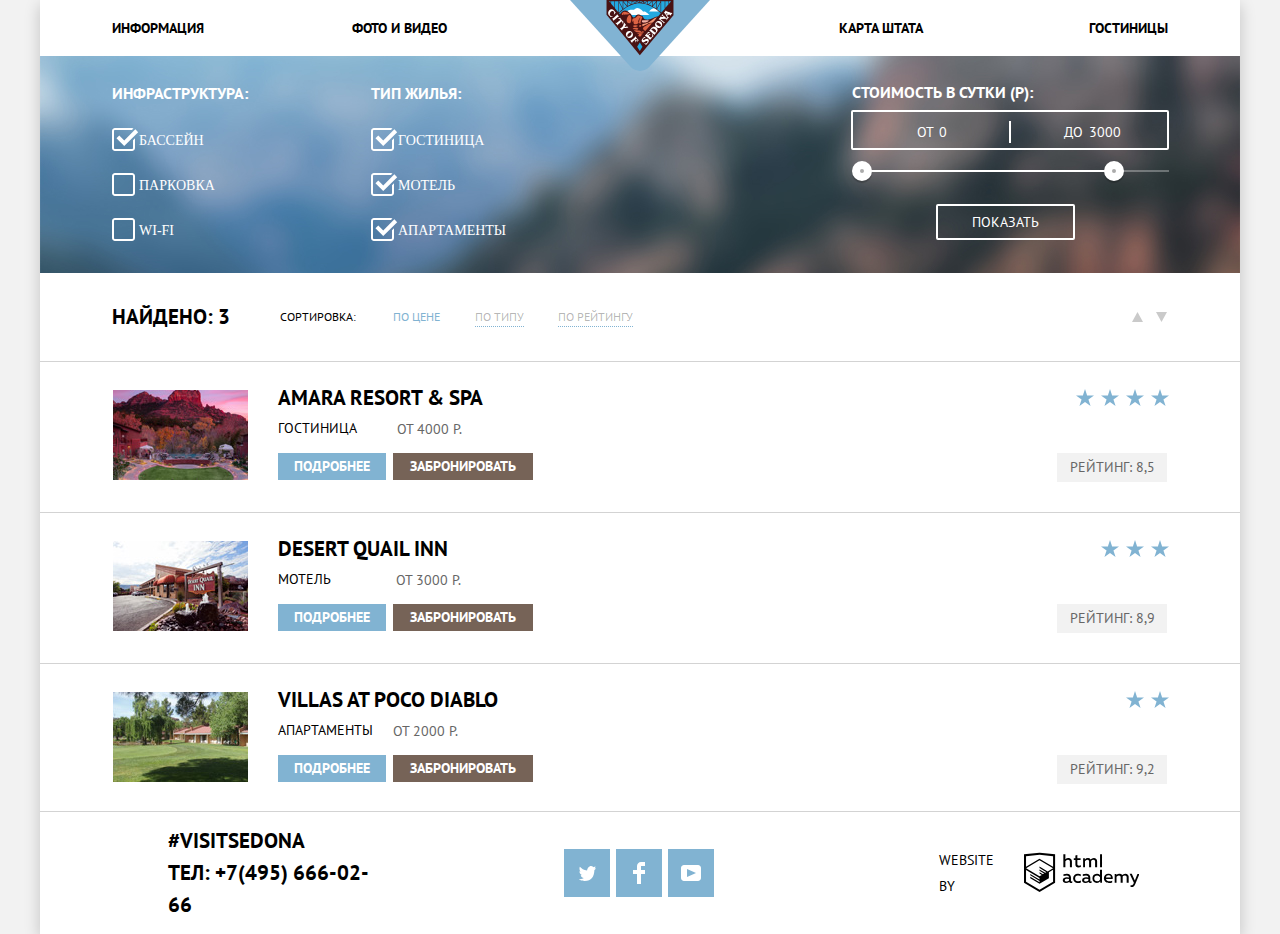
==== commit 31a57d17: "end" ====
--- a/inner.html
+++ b/inner.html
@@ -1,176 +1,272 @@
 <!DOCTYPE html>
 <html lang="ru">
   <head>
-    <meta charset="utf-8">
+    <meta charset="utf-8" />
     <title>HTML Academy: Седона</title>
-    <link href="https://fonts.googleapis.com/css?family=PT+Sans:400,700&display=swap&subset=cyrillic" rel="stylesheet">
-    <link href="css/normalize.css" rel="stylesheet">
-    <link href="css/style.css" rel="stylesheet">
+    <link
+      href="https://fonts.googleapis.com/css?family=PT+Sans:400,700&display=swap&subset=cyrillic"
+      rel="stylesheet"
+    />
+    <link href="css/normalize.css" rel="stylesheet" />
+    <link href="css/style.css" rel="stylesheet" />
   </head>
-  <body class="inner-page">
+  <body>
     <header class="main-header">
       <nav class="main-navigation">
-          <ul class="site-navigation">
-            <li><a href="#">Информация</a></li>
-            <li><a href="#">Фото и Видео</a></li>
-            <li><a class="main-header-logo" href="#"><img src="img/logo.svg" height="72" width="140" alt="Логотип"></a></li>
-            <li><a href="#">Карта Штата</a></li>
-            <li><a href="#">Гостиницы</a></li>
-           </ul>
-       </nav>
-     </header>
-    <main>
-        <section class="filter">
-          <form class="filter" method="GET" action="#" oninput="price.value=price.value">
-          <fieldset class="filter-container">
-            <div class="block-set">
-              <div class="block-1">
-              <h3>Инфраструктура:</h3>
-             <ul>
-                 <li class="filter-option">
-                   <input type="checkbox" name="pool" id="filter-pool" checked>
-                   <label for="filter-pool">Бассейн</label>
-                  </li>
-                 <li class="filter-option">
-                   <input type="checkbox" name="parking" id="filter-parking">
-                   <label for="filter-parking">Парковка</label>
-                  </li>
-                 <li class="filter-option">
-                   <input type="checkbox" name="wi-fi" id="filter-wi-fi">
-                   <label for="filter-wi-fi">Wi-fi</label>
-                  </li>
-             </ul>
+        <ul class="site-navigation">
+          <li><a href="inner.html">Информация</a></li>
+          <li><a href="#">Фото и Видео</a></li>
+          <li><a href="#">Карта Штата</a></li>
+          <li><a href="#">Гостиницы</a></li>
+        </ul>
+        <a class="main-header-logo" href="index.html"
+          ><img src="img/logo.svg" height="72" width="140" alt="Логотип"
+        /></a>
+      </nav>
+    </header>
+    <main class="inner-page">
+      <form class="filter" method="GET" action="#">
+        <div class="block-set">
+          <div class="block-1">
+            <h3>Инфраструктура:</h3>
+            <ul>
+              <li class="filter-option">Бассейн</li>
+              <li class="filter-option">Парковка</li>
+              <li class="filter-option">Wi-fi</li>
+            </ul>
+          </div>
+          <div class="block-2">
+            <h3>Тип жилья:</h3>
+            <ul>
+              <li class="filter-option">Гостиница</li>
+              <li class="filter-option">Мотель</li>
+              <li class="filter-option">Апартаменты</li>
+            </ul>
+          </div>
+          <div class="block-3">
+            <div class="filter-title">Стоимость в сутки (Р):</div>
+            <div class="input-wrap">
+              <label class="min-price"
+                >от <input type="number" name="min-price" value="0"
+              /></label>
+              <label class="max-price"
+                >до <input type="number" name="max-price" value="3000"
+              /></label>
             </div>
-            <div class="block-2">
-              <h3>Тип жилья:</h3>
-             <ul>
-                 <li class="filter-option">
-                   <input type="checkbox" name="hotel" id="filter-hotel" checked>
-                   <label for="filter-hotel">Гостиница</label>
-                  </li>
-                 <li class="filter-option">
-                   <input type="checkbox" name="motel" id="filter-motel" checked>
-                   <label for="filter-motel">Мотель</label>
-                  </li>
-                 <li class="filter-option">
-                   <input type="checkbox" name="apartments" id="filter-apartments" checked>
-                   <label for="filter-apartments">Апартаменты</label>
-                  </li>
-             </ul>
-            </div>  
-            <div class="block-3">
-              <h3>Стоимость в сутки (Р):</h3>
-             <input type="number" placeholder="от 0">
-             <input type="number" placeholder="до 3000">
-             <label for="price"></label> 
-             <span class="visually-hidden">0</span> <input type="range"  name="price" min="0" max="3000" step="1" value="2700"> <span class="visually-hidden">3000</span>
-              <output name="price"></output>
-              <button type="submit">Показать</button>
+            <div class="price-controls">
+              <div class="scale">
+                <div class="bar"></div>
+              </div>
+              <div class="range-toggle range-toggle-min"></div>
+              <div class="range-toggle range-toggle-max"></div>
             </div>
-          </div>
-
-             </form>
-             <!-- in <form> oninput="daysoutput.value=dayscount.value">
-              <label for="dayscount">Количество дней</label> 
-              1 <input type="range"  name="dayscount" min="1" max="14" step="1"> 14 
-              <output name="daysoutput"></output>
-          -->
-     </section> 
-     <section class="results">
-       <div class="results-1">
-       <h3>Найдено:3</h3>
-       </div>
-      <div class="results-2">
-       <h4>Сортировка:</h4>
-      </div>
-       <div class="results-3">
-       <ul class="results-3-ul">
-         <li>по цене</li>
-         <li>по типу</li>
-         <li>по рейтингу</li>
-       </ul>
-       </div>
-       <div class="results-4">
-       <img src="img/icon-up-dir.svg" height="11" width="10" alt="стрелка вверх">
-       <img src="img/icon-down-dir.svg" height="11" width="10" alt="стрелка вниз">
-      </div>
+            <button class="form-button" type="submit">Показать</button>
+          </div>
+        </div>
+      </form>
+      <section class="results">
+        <div class="results-1">
+          <h3>Найдено: 3</h3>
+        </div>
+        <div class="results-2">
+          <p>Сортировка:</p>
+          <ul class="results-2-ul">
+            <li>по цене</li>
+            <li>по типу</li>
+            <li>по рейтингу</li>
+          </ul>
+        </div>
+        <div class="results-3">
+          <svg
+            class="icon-dir"
+            xmlns="http://www.w3.org/2000/svg"
+            width="11"
+            height="10"
+            viewBox="0 0 11 10"
+          >
+            <path class="icon-dir" fill="#cacaca" d="M5.5 0L0 10h11z" />
+          </svg>
+          <svg
+            class="icon-dir"
+            version="1.1"
+            xmlns="http://www.w3.org/2000/svg"
+            xmlns:xlink="http://www.w3.org/1999/xlink"
+            x="0px"
+            y="0px"
+            width="11px"
+            height="10px"
+            viewBox="0 0 11 10"
+            enable-background="new 0 0 11 10"
+            xml:space="preserve"
+          >
+            <polyline
+              class="icon-dir"
+              fill="#cacaca"
+              points="5.5,10 0,0 11,0 "
+            />
+          </svg>
+        </div>
       </section>
-     <div class="accommodation">
-       <div class="hotel">
-         <div class="hotel-pic">
-         <img src="img/hotel.jpg" height="90" width="135" alt="фото отеля">
-         </div>
-         <div class="hotel-description">
-         <h3>Amara Resort & Spa</h3>
-         <p>Гостиница</p>
-         <p>от 4000 Р</p>
-         <a href="#">Подробнее</a>
-         <button type="submit">Забронировать</button>
-        </div>
-        <div class="hotel-info">
-         <img src="img/star.svg" height="17" width="18" alt="звезда"> 
-         <img src="img/star.svg" height="17" width="18" alt="звезда"> 
-         <img src="img/star.svg" height="17" width="18" alt="звезда"> 
-         <img src="img/star.svg" height="17" width="18" alt="звезда"> 
-         <p>Рейтинг: 8,5</p>
-        </div>
-        </div>
-       <div class="motel">
-         <div class="motel-pic">
-         <img src="img/motel.jpg" height="90" width="135" alt="фото мотеля">
-         </div>
-         <div class="motel-description">
-         <h3>Desert Quail Inn</h3>
-         <p>Мотель</p>
-         <p>от 3000 Р</p>
-         <a href="#">Подробнее</a>
-         <button type="submit">Забронировать</button>
-         </div>
-         <div class="motel-info">
-         <img src="img/star.svg" height="17" width="18" alt="звезда"> 
-         <img src="img/star.svg" height="17" width="18" alt="звезда"> 
-         <img src="img/star.svg" height="17" width="18" alt="звезда">  
-         <p>Рейтинг: 8,9</p>
-         </div>
-        </div>
-       <div class="apartment">
-         <div class="apartment-pic">
-         <img src="img/apartments.jpg" height="90" width="135" alt="фото апартаментов">
-         </div>
-         <div class="apartment-description">
-         <h3>Villas at Poco Diablo</h3>
-         <p>Апартаменты</p>
-         <p>от 2000 Р</p>
-         <a href="#">Подробнее</a>
-         <button type="submit">Забронировать</button>
-         </div>
-         <div class="apartment-info">
-         <img src="img/star.svg" height="17" width="18" alt="звезда"> 
-         <img src="img/star.svg" height="17" width="18" alt="звезда"> 
-         <p>Рейтинг: 9,2</p>
-         </div>
+      <div class="accommodation">
+        <div class="hotel">
+          <img src="img/hotel.jpg" height="90" width="135" alt="фото отеля" />
+          <div class="hotel-description">
+            <h3>Amara Resort & Spa</h3>
+            <p>Гостиница</p>
+            <p>от 4000 Р.</p>
+            <button type="button">Подробнее</button>
+            <button type="button">Забронировать</button>
+          </div>
+          <div class="hotel-info">
+            <img src="img/star.svg" height="17" width="18" alt="звезда" />
+            <img src="img/star.svg" height="17" width="18" alt="звезда" />
+            <img src="img/star.svg" height="17" width="18" alt="звезда" />
+            <img src="img/star.svg" height="17" width="18" alt="звезда" />
+            <p>Рейтинг: 8,5</p>
+          </div>
+        </div>
+        <div class="motel">
+          <img src="img/motel.jpg" height="90" width="135" alt="фото мотеля" />
+          <div class="motel-description">
+            <h3>Desert Quail Inn</h3>
+            <p>Мотель</p>
+            <p>от 3000 Р.</p>
+            <button type="button">Подробнее</button>
+            <button type="button">Забронировать</button>
+          </div>
+          <div class="motel-info">
+            <img src="img/star.svg" height="17" width="18" alt="звезда" />
+            <img src="img/star.svg" height="17" width="18" alt="звезда" />
+            <img src="img/star.svg" height="17" width="18" alt="звезда" />
+            <p>Рейтинг: 8,9</p>
+          </div>
+        </div>
+        <div class="apartment">
+          <img
+            src="img/apartments.jpg"
+            height="90"
+            width="135"
+            alt="фото апартаментов"
+          />
+          <div class="apartment-description">
+            <h3>Villas at Poco Diablo</h3>
+            <p>Апартаменты</p>
+            <p>от 2000 Р.</p>
+            <button type="button">Подробнее</button>
+            <button type="button">Забронировать</button>
+          </div>
+          <div class="apartment-info">
+            <img src="img/star.svg" height="17" width="18" alt="звезда" />
+            <img src="img/star.svg" height="17" width="18" alt="звезда" />
+            <p>Рейтинг: 9,2</p>
+          </div>
         </div>
       </div>
     </main>
-    <footer class="main-footer">
+    <footer class="inner-footer">
       <div class="footer-container">
-      <div>
-       <p class="footer-contacts">
-         #visitsedona</br>
-         Тел:+7(495)666-02-66
-       </p>
+        <div class="footer-contacts">
+          <span>#visitsedona </span>
+          <span>Тел: +7(495) 666-02-66</span>
+        </div>
+        <div class="footer-social">
+          <ul>
+            <li>
+              <a class="social-button" href="#"
+                ><span class="visually-hidden">Твиттер</span>
+                <svg
+                  class="icon-social"
+                  fill="#ffffff"
+                  version="1.1"
+                  xmlns="http://www.w3.org/2000/svg"
+                  xmlns:xlink="http://www.w3.org/1999/xlink"
+                  x="0px"
+                  y="0px"
+                  width="17px"
+                  height="15px"
+                  viewBox="0 0 17 15"
+                  enable-background="new 0 0 17 15"
+                  xml:space="preserve"
+                >
+                  <path
+                    d="M10.95,0.144c1.685-0.496,2.984,0.27,3.577,1.179c0.673-0.231,1.331-0.481,2.011-0.708
+             c-0.004,0.861-0.522,1.513-0.857,1.768c0.685,0.17,1.304-0.491,1.304-0.491c-0.169,1-1.006,1.788-1.563,2.024
+             c-0.231,6.75-3.175,11.217-10.077,11.082c-0.522,0,0.075,0-0.446,0c-0.41,0-4.164-0.46-4.898-1.887
+             c2.271,0.196,3.893-0.422,4.693-1.177c-0.96-0.3-2.679-0.477-2.979-2.95C2.064,9.09,2.279,9.212,2.905,9.103
+             C1.705,8.247,0.374,7.53,0.448,5.33c0.285,0.328,1.067,0.536,1.34,0.472c-0.703-0.241-1.97-3.36-0.894-4.952
+             c1.818,1.854,3.735,3.606,7.152,3.773C8.254,2.33,9.183,0.793,10.95,0.144z"
+                  />
+                </svg>
+              </a>
+            </li>
+            <li>
+              <a class="social-button" href="#"
+                ><span class="visually-hidden">Фейсбук</span>
+                <svg
+                  class="icon-social"
+                  fill="#ffffff"
+                  version="1.1"
+                  xmlns="http://www.w3.org/2000/svg"
+                  xmlns:xlink="http://www.w3.org/1999/xlink"
+                  x="0px"
+                  y="0px"
+                  width="12px"
+                  height="22px"
+                  viewBox="0 0 12 22"
+                  enable-background="new 0 0 12 22"
+                  xml:space="preserve"
+                >
+                  <path
+                    d="M12,4V0H8C5.791,0,4,1.791,4,4v4H0v4h4v10h4V12h4V8H8V4H12z"
+                  />
+                </svg>
+              </a>
+            </li>
+            <li>
+              <a class="social-button" href="#"
+                ><span class="visually-hidden">Ютуб</span>
+                <svg
+                  class="icon-social"
+                  fill="#ffffff"
+                  version="1.1"
+                  id="Layer_1"
+                  xmlns="http://www.w3.org/2000/svg"
+                  xmlns:xlink="http://www.w3.org/1999/xlink"
+                  x="0px"
+                  y="0px"
+                  width="20px"
+                  height="16px"
+                  viewBox="0 0 20 16"
+                  enable-background="new 0 0 20 16"
+                  xml:space="preserve"
+                >
+                  <path
+                    d="M17,0H3C1.35,0,0,1.35,0,3v10c0,1.65,1.35,3,3,3h14c1.65,0,3-1.35,3-3V3C20,1.35,18.65,0,17,0z
+             M6.027,11.998V4.002L15.014,8L6.027,11.998z"
+                  />
+                </svg>
+              </a>
+            </li>
+          </ul>
+        </div>
+        <p class="footer-copyright">
+          <span>Website by</span>
+          <a class="button" href="https://htmlacademy.ru/intensive/htmlcss"
+            ><svg
+              xmlns="http://www.w3.org/2000/svg"
+              data-name="Layer 1"
+              viewBox="0 0 113 39"
+              width="115px"
+              height="41px"
+              class="icon-a"
+              fill="#000000"
+            >
+              <path
+                d="M46.84 28.22a2.07 2.07 0 0 0 .58-.11v1.4a3.41 3.41 0 0 1-1.24.22 1.75 1.75 0 0 1-1.75-1 5.08 5.08 0 0 1-3.3 1.13c-1.59 0-3.06-.87-3.06-2.68 0-2.24 2.08-2.93 3.9-2.93a11.63 11.63 0 0 1 2.28.26v-.31c0-1.09-.8-1.86-2.3-1.86a7.79 7.79 0 0 0-3.15.67v-1.79a10.72 10.72 0 0 1 3.35-.58c2.48 0 4 1.18 4 3.83v3.14a.57.57 0 0 0 .69.61zm-6.76-1.19a1.42 1.42 0 0 0 1.64 1.29 3.56 3.56 0 0 0 2.53-1v-1.51a10.21 10.21 0 0 0-1.9-.22c-1.1.01-2.27.35-2.27 1.45zM53.06 20.62a5.29 5.29 0 0 1 2.7.67v1.79a4.28 4.28 0 0 0-2.42-.73 2.89 2.89 0 1 0 0 5.76 5.26 5.26 0 0 0 2.55-.67v1.8a6.58 6.58 0 0 1-2.9.6 4.42 4.42 0 0 1-4.72-4.54 4.54 4.54 0 0 1 4.79-4.68zM65.84 28.22a2.07 2.07 0 0 0 .58-.11v1.4a3.41 3.41 0 0 1-1.24.22 1.75 1.75 0 0 1-1.75-1 5.08 5.08 0 0 1-3.3 1.13c-1.59 0-3.06-.87-3.06-2.68 0-2.24 2.08-2.93 3.9-2.93a11.63 11.63 0 0 1 2.28.26v-.31c0-1.09-.8-1.86-2.3-1.86a7.79 7.79 0 0 0-3.15.67v-1.79a10.72 10.72 0 0 1 3.35-.58c2.48 0 4 1.18 4 3.83v3.14a.57.57 0 0 0 .69.61zm-6.76-1.19a1.42 1.42 0 0 0 1.64 1.29 3.56 3.56 0 0 0 2.53-1v-1.51a10.21 10.21 0 0 0-1.9-.22c-1.11.01-2.27.35-2.27 1.45zM76.67 16.85v12.76h-1.76v-1.39a4.07 4.07 0 0 1-3.35 1.62 4.62 4.62 0 0 1 0-9.22 4 4 0 0 1 3.15 1.37v-5.14h2zm-4.76 5.48a2.9 2.9 0 0 0 0 5.8 3 3 0 0 0 2.79-1.84v-2.13a3.06 3.06 0 0 0-2.79-1.83zM82.99 20.62c3.48 0 4.68 2.81 4.12 5.34h-6.58c.22 1.57 1.75 2.22 3.35 2.22a6.41 6.41 0 0 0 2.77-.62v1.68a7.5 7.5 0 0 1-3.14.6c-2.68 0-5-1.53-5-4.61a4.39 4.39 0 0 1 4.48-4.61zm.09 1.62a2.39 2.39 0 0 0-2.57 2.26h4.85a2.06 2.06 0 0 0-2.28-2.26zM89.1 29.61v-8.75h1.73v1.09a4 4 0 0 1 2.92-1.33 3 3 0 0 1 2.73 1.4 4.33 4.33 0 0 1 3.06-1.4 3.21 3.21 0 0 1 3.32 3.52v5.47h-2V24.2a1.67 1.67 0 0 0-1.73-1.84 2.94 2.94 0 0 0-2.17 1.18V29.61h-2V24.2a1.67 1.67 0 0 0-1.73-1.84 3.11 3.11 0 0 0-2.32 1.35v5.91h-2zM111.47 20.86h2l-4.1 9.93c-.95 2.28-2.19 3-3.52 3a5 5 0 0 1-1.15-.15v-1.66a3 3 0 0 0 .89.13c.95 0 1.66-.67 2.17-2l.18-.44-4.16-8.82h2.13l3 6.6zM40.66 1.53v5a4 4 0 0 1 2.83-1.2A3.41 3.41 0 0 1 47.1 8.9v5.41h-2V9.15a1.9 1.9 0 0 0-2-2.1 3.08 3.08 0 0 0-2.44 1.46v5.8h-2V1.53h2zM52.43 2.42v3.12h3.17v1.71h-3.17v4c0 1.15.53 1.53 1.66 1.53a4.71 4.71 0 0 0 1.77-.35v1.68a7.14 7.14 0 0 1-2.35.38 2.68 2.68 0 0 1-3-2.88V7.23h-1.6V5.52h1.57V2.88zM58.1 14.29V5.54h1.73v1.09a4 4 0 0 1 2.92-1.33 3 3 0 0 1 2.73 1.4 4.33 4.33 0 0 1 3.06-1.4 3.21 3.21 0 0 1 3.32 3.52v5.47h-2V8.88a1.67 1.67 0 0 0-1.73-1.84 2.94 2.94 0 0 0-2.17 1.18V14.29h-2V8.88a1.67 1.67 0 0 0-1.73-1.84 3.11 3.11 0 0 0-2.32 1.35v5.91h-2zM74.72 1.52h1.95v12.76h-1.95zM15.44.02h-.16L0 1.62v28l15.28 9.09 15.28-9.09v-28zm13.12 28.45l-13.28 7.9L2 28.47V16.99l13.22 7.87v1.43l-9.07-5.4v1.38l9.11 5.47v1.46l-9.1-5.42v1.38l9.11 5.47 9.19-5.5V19.22l4.1-2.45v11.67zm0-13.16l-3.65 2.14-1.68 1-8-4.76v1.38l6.84 4.07h-.06l-.15.09-1 .57-5.64-3.36v1.38l4.45 2.65-1.05.7-3.36-2v1.38l2.21 1.3-2.25 1.35-13.16-7.82 13.17-7.92zm0-1.39L15.21 6.05l-13.2 7.86V3.41l13.28-1.39 13.28 1.39v10.51z"
+              /></svg
+          ></a>
+        </p>
       </div>
-       <div class="footer-social">
-         <ul>
-           <li><a class="social-button" href="#"><img src="img/twitter.svg" height="15" width="17">Twitter</a></li> 
-           <li><a class="social-button" href="#"><img src="img/facebook.svg" height="22" width="12">FaceBook</a></li>
-           <li><a class="social-button" href="#"><img src="img/youtube.svg" height="16" width="20">YouTube</a></li>
-         </ul>
-        </div>
-        <div class="footer-copyright">
-           <b>Website by</b>
-           <a class="button" href="https://htmlacademy.ru/intensive/htmlcss"><img src="img/logo_html.svg" height="115" width="41"></a>
-        </div>
     </footer>
   </body>
-</html>+</html>
--- a/css/style.css
+++ b/css/style.css
@@ -1,5 +1,6 @@
 body {
-  margin: 0;
+  width: 1200px;
+  margin: 0 auto;
   padding: 0;
 
   font-family: "PT Sans", "Arial", sans-serif;
@@ -8,15 +9,18 @@
   font-weight: 400;
   color: #000000;
   text-transform: uppercase;
-
-  background-color: #ffffff;
+  box-shadow: 0px 5px 15px 0 rgba(0, 1, 1, 0.2), 0 0 0 40px #f2f2f2;
+}
+
+.container {
   background-image: url("../img/bg.jpg");
-  background-position: content;
   background-repeat: no-repeat;
+  background-position-y: -56px;
 }
 
 .inner-page {
   background-image: url("../img/filter-bg.jpg");
+  background-repeat: no-repeat;
 }
 
 a {
@@ -36,20 +40,45 @@
   min-height: 56px;
 }
 
+.adult-kids-width {
+  width: 39px;
+}
+
+.submit-btn-1 {
+  width: 458px;
+  min-height: 58px;
+  margin: 0 auto;
+  padding-top: 5px;
+
+  background-color: #81b3d2;
+  color: #ffffff;
+  text-transform: uppercase;
+  font-weight: 700;
+  font-size: 21px;
+  border: none;
+}
+
 .site-navigation {
   display: flex;
   justify-content: space-around;
-  align-items: center;
-  width: 1200px;
-  height: 56px;
-  margin: 0px;
-  padding: 0px;
-  background-color: #ffffff;
+  flex-wrap: wrap;
+  align-items: center;
+  list-style: none;
+  width: 1200px;
+  margin: 0;
+  padding: 0 72px;
+  background-color: #ffffff;
+}
+
+.site-navigation li:nth-child(3) {
+  margin-left: 97px;
 }
 
 .main-header-logo {
-  width: 244px;
-  height: 56px;
+  position: absolute;
+  left: 50%;
+  top: 0;
+  margin-left: -70px;
 }
 
 .wel-inr-desc {
@@ -69,7 +98,7 @@
 }
 
 .polygon {
-  width: 1203px;
+  width: 1200px;
   height: 57px;
   padding: 0;
   margin: 0;
@@ -88,7 +117,7 @@
   display: flex;
   flex-direction: column;
   width: 1200px;
-  height: 225px;
+  min-height: 156px;
   padding: 0;
   margin: 0;
 
@@ -111,12 +140,6 @@
 
   text-align: center;
   background-color: #ffffff;
-}
-
-.form-field {
-  width: 1200px;
-  display: flex;
-  justify-content: center;
 }
 
 .block-appointment-info {
@@ -128,143 +151,323 @@
 
 .block-button {
   width: 568px;
-  height: 86px;
-
-  padding-top: 35px;
-  padding-bottom: 33px;
+  min-height: 86px;
+  margin-top: 46px;
+  padding: 10px 0;
+  color: white;
+  text-transform: uppercase;
+  font-size: 21px;
+  font-weight: 700;
+  border: none;
 
   background-color: #766357;
 }
 
-.appointment-info {
+.icon-calendar:hover {
+  fill: #000000;
+}
+
+.icon-calendar:active {
+  fill: #81b3d2;
+}
+.block-button:active {
+  outline: none;
+  background-color: #503e33;
+  color: rgba(255, 255, 255, 0.3);
+}
+
+.form-field {
   display: flex;
   width: 568px;
-  height: 395px;
+  min-height: 395px;
+  text-align: center;
   box-shadow: 0px 7px 15px 0 rgba(0, 1, 1, 0.15);
-}
-.appointment-info fieldset {
-  display: flex;
-}
-
-.accommodation {
+  border: none;
+  padding: 0;
+  margin: 0 auto;
+}
+
+.appointment-form fieldset > p {
+  display: flex;
+  flex-wrap: wrap;
+  justify-content: space-between;
+  margin: 30px 55px;
+}
+
+.appointment-item {
+  display: flex;
+  justify-content: space-between;
+  margin: 0px 55px;
+  align-items: center;
+}
+
+.appointment-item:last-of-type {
+  margin-top: -4px;
+}
+
+.appointment-item:last-of-type input {
+  margin-left: 19px;
+}
+
+.appointment-item input {
+  flex-grow: 1;
+  padding: 6px 12px;
+  margin-left: 23px;
+  text-transform: uppercase;
+  font: inherit;
+
+  border: 1px solid #f2f2f2;
+  background-color: #f2f2f2;
+}
+
+.appointment-item input:hover {
+  background-color: #ebebeb;
+}
+
+.appointment-item input:focus {
+  outline: none;
+  background-color: #ffffff;
+  border: 2px solid #e5e5e5;
+}
+
+.appointment-item button {
+  padding: 6px 8px;
+  text-transform: uppercase;
+  justify-content: center;
+  font: inherit;
+
+  border: 1px solid #f2f2f2;
+  background-color: #f2f2f2;
+  outline: none;
+  height: 40px;
+  line-height: 0;
+}
+
+.appointment-item svg {
+  vertical-align: middle;
+}
+
+.appointment-wrap {
+  display: flex;
+  margin: 0px 55px;
+  justify-content: space-between;
+}
+
+.appointment-item-2 {
+  margin: 0;
+}
+
+.appointment-item label {
+  padding-left: 1px;
+}
+
+.submit-btn {
+  padding-bottom: 55px;
+  padding-top: 23px;
+}
+
+.appointment-item-2 label {
+  margin-right: 40px;
+}
+
+.appointment-item-2:last-of-type label {
+  margin-right: 24px;
+}
+
+.appointment-item-2 input,
+.appointment-item-2 button {
+  width: 38px;
+  min-height: 38px;
+  text-align: center;
+  padding: 0;
+  margin-left: -4px;
+  background-color: #f2f2f2;
+  border: 1px solid #f2f2f2;
+}
+
+.appointment-item-2 button {
+  width: 40px;
+  min-height: 40px;
+}
+
+.appointment-item-2 input:first-of-type:hover,
+.appointment-item-2 input:last-of-type:hover,
+.appointment-item > button img:last-of-type:hover {
+  color: #000000;
+}
+
+.appointment-item-2 input:first-of-type:active,
+.appointment-item-2
+  input:last-of-type:active
+  .appointment-item
+  > button
+  img:last-of-type:active {
+  color: #81b3d2;
+  outline: none;
+}
+
+.appointment-item-2 input:nth-child(2),
+.appointment-item-2 input:nth-child(4) {
+  color: grey;
+}
+
+.submit-btn-1:hover {
+  background-color: #669ec0;
+}
+
+.submit-btn-1:active {
+  background-color: #5496bd;
+  color: rgba(255, 255, 255, 0.3);
+}
+
+img {
+  max-width: 100%;
+  height: auto;
+}
+
+.main-footer {
+  display: flex;
+  align-items: flex-end;
+  margin-top: -395px;
+  color: #000000;
+
+  background-color: #ffffff;
+
+  background-image: url(../img/map.jpg);
+  height: 594px;
+}
+
+.inner-footer {
+  display: flex;
+  align-items: flex-end;
+  color: #000000;
+  margin-top: -3px;
+
+  background-color: #ffffff;
+  border-top: 1px solid lightgray;
+}
+.inner-footer .footer-contacts {
+  width: 224px;
   display: flex;
   flex-direction: column;
-  width: 1200px;
-  min-height: 455px;
-  background-color: #ffffff;
-}
-
-.hotel {
-  min-height: 72px;
-  display: flex;
-  border-bottom: 1px solid lightgrey;
-  align-items: center;
+  margin: 0;
+  line-height: 32px;
+  margin-left: 128px;
+  margin-right: 172px;
+  font-size: 21px;
+  font-weight: 700;
+}
+
+.footer-container {
+  display: flex;
+  justify-content: center;
+  align-items: center;
+  width: 1200px;
+  margin: 1px auto;
+
+  min-height: 120px;
+  background-color: rgba(255, 255, 255, 0.9);
+}
+
+.footer-contacts {
+  width: 224px;
+  display: flex;
+  flex-direction: column;
+  margin: 0;
+  line-height: 32px;
+  margin-left: 123px;
+  margin-right: 177px;
+
+  font-size: 21px;
+  font-weight: 700;
+}
+
+.footer-social {
+  width: 150px;
+}
+
+.icon-social:active {
+  opacity: 0.3;
+}
+
+.footer-social ul {
+  display: flex;
+  flex-wrap: wrap;
   justify-content: space-between;
-}
-
-.hotel-pic {
-  margin-right: 50px;
-}
-
-.hotel-description {
-  width: 230px;
-  margin-right: 590px;
-  display: flex;
-  flex-wrap: wrap;
-}
-
-.hotel-description p,
-.hotel-description a {
-  margin-right: 40px;
-}
-
-.hotel-info p {
-  margin-top: 20px;
-}
-
-.motel {
-  min-height: 72px;
-  display: flex;
-  border-bottom: 1px solid lightgrey;
-  align-items: center;
-  justify-content: space-between;
-}
-
-.motel-description {
-  width: 230px;
-  margin-right: 590px;
-  display: flex;
-  flex-wrap: wrap;
-}
-
-.motel-description p,
-.motel-description a {
-  margin-right: 40px;
-}
-
-.motel-info p {
-  margin-top: 20px;
-}
-
-.apartment {
-  min-height: 72px;
-  display: flex;
-  border-bottom: 1px solid lightgrey;
-  align-items: center;
-  justify-content: space-between;
-}
-
-.apartment-description {
-  width: 230px;
-  margin-right: 590px;
-  display: flex;
-  flex-wrap: wrap;
-}
-
-.apartment-description p,
-.apartment-description a {
-  margin-right: 40px;
-}
-
-.apartment-info p {
-  margin-top: 20px;
-}
-
-.main-footer .footer-container {
-  display: flex;
-  width: 1200px;
-  align-items: center;
-}
-
-.footer-contacts {
-  font-size: 21px;
-  line-height: 26px;
-  font-weight: 700;
-  width: 320px;
+  width: 150px;
+  margin: 0 auto;
+  padding: 0;
+  list-style: none;
+}
+
+.footer-copyright {
+  display: flex;
+  align-items: center;
+  width: 200px;
   margin: 0;
-  margin-right: 170px;
-}
-
-.footer-social {
-  width: 160px;
-  justify-content: center;
-  background-color: aquamarine;
-}
-
-.site-navigation {
-  list-style: none;
+  margin-left: auto;
+  margin-right: 101px;
+}
+
+.footer-copyright .button {
+  margin-top: 7px;
+  margin-left: 11px;
+  background-color: #ffffff;
+}
+
+.visually-hidden:not(:focus):not(:active) {
+  position: absolute;
+
+  width: 1px;
+  height: 1px;
+  margin: -1px;
+  border: 0;
+  padding: 0;
+
+  white-space: nowrap;
+
+  clip-path: inset(100%);
+  clip: rect(0 0 0 0);
+  overflow: hidden;
 }
 
 .site-navigation li {
+  width: 239px;
+  text-align: left;
   background-color: transparent;
   display: inline;
   background-position: top center;
 }
 
+.site-navigation li:nth-child(3),
+.site-navigation li:nth-child(4) {
+  text-align: right;
+}
+
 .site-navigation a {
   color: #000000;
   font-weight: bold;
   text-align: center;
+}
+
+.site-navigation li:nth-child(3) > a {
+  padding-right: 5px;
+}
+
+li .grey-nav {
+  color: #766357;
+}
+
+.site-navigation li:first-of-type a:hover {
+  color: #81b3d2;
+}
+
+.site-navigation li:first-of-type a:active {
+  color: rgba(0, 0, 0, 0.3);
+}
+
+.site-navigation li:first-of-type a:visited {
+  color: #766357;
 }
 
 .visually-hidden {
@@ -288,16 +491,22 @@
 .advantages p {
   display: flex;
   flex-direction: column;
-  margin: auto;
+  margin: 52px auto;
   font-size: 14px;
-  text-align: center;
-  line-height: 26px;
+  align-items: center;
+  text-align: center;
+  line-height: 18px;
   color: #333333;
 }
 
 .advantage-1 span,
 .advantage-2 span {
   color: #ffffff;
+}
+
+.advantage-1 img,
+.advantage-2 img {
+  height: 100%;
 }
 
 .advantage-1,
@@ -307,14 +516,29 @@
 .advantage-5 {
   width: 1200px;
   display: flex;
+  height: 256px;
+  background-color: #81b3d2;
+}
+
+.advantage-1 .advantage-header,
+.advantage-3 .advantage-header,
+.advantage-4 .advantage-header,
+.advantage-5 .advantage-header {
+  width: 120px;
+}
+
+.advantage-2 .advantage-header {
+  width: 151px;
+}
+
+.advantage-2 {
+  flex-direction: row-reverse;
+}
+.container-for-3-4-5 {
+  display: flex;
+  width: 1200px;
   min-height: 256px;
-  background-color: #81b3d2;
-}
-
-.container-for-3-4-5 {
-  display: flex;
-  width: 1200px;
-  margin-bottom: 57px;
+  margin-bottom: 40px;
 }
 
 .advantage-3,
@@ -331,6 +555,11 @@
   font-size: 21px;
 }
 
+.advantage-number {
+  padding-top: 26px;
+  padding-bottom: 26px;
+}
+
 .advantage-1-list {
   width: 1200px;
   display: flex;
@@ -338,20 +567,24 @@
 
 .advantage-1-list ul {
   width: 1200px;
-  height: 330px;
-  display: flex;
+  min-height: 330px;
+  display: flex;
+  padding-left: 0;
+  margin: auto;
   justify-content: space-around;
   align-items: center;
   list-style: none;
 }
 .advantage-1-list li {
+  width: 400px;
+  min-height: 185px;
   display: flex;
   flex-direction: column;
-  justify-content: center;
+  justify-content: space-around;
   align-items: center;
   list-style: none;
-}
-
+  margin-top: -26px;
+}
 .advantage-1-list h3 {
   font-size: 21px;
 }
@@ -364,11 +597,28 @@
 .advantage-1-list p {
   font-size: 14px;
   color: #333333;
+  margin: 0;
+}
+
+.advantage-1-list li:nth-child(3) > img {
+  position: relative;
+  top: -4px;
+}
+
+.advantages-intro-1 {
+  font-size: 21px;
+  line-height: 26px;
+  margin: 0 auto;
+  color: #333333;
+  text-align: center;
+  background-color: #ffffff;
 }
 
 .advantages-intro {
   font-size: 14px;
   line-height: 26px;
+  margin: 0 auto;
+  margin-top: 27px;
   color: #333333;
   text-align: center;
 
@@ -376,11 +626,18 @@
 }
 
 .appointment-info {
+  margin: 0 auto;
+  padding: 15px 0;
   font-size: 14px;
   text-align: center;
   color: #333333;
 
   background-color: #ffffff;
+}
+
+.appointment-info ~ p {
+  margin: 0 auto;
+  margin-top: 5px;
 }
 
 .appointment-info span {
@@ -389,67 +646,249 @@
   color: #000000;
 }
 
-.button-search {
-  width: 568px;
-  height: 86px;
-  background-color: brown;
-}
-
 .appointment-form {
+  display: flex;
+  flex-direction: column;
+  justify-content: space-between;
+  padding-top: 54px;
   width: 568px;
   background-color: #ffffff;
   font-size: 14px;
   font-weight: 700;
-  box-shadow: 0px 7px 15px 0 rgba(0, 1, 1, 0.15);
-}
-
-.appointment-form input {
+}
+
+.social-button {
+  display: flex;
+  align-items: center;
+  justify-content: center;
+  width: 46px;
+  height: 48px;
+
+  background-color: #81b3d2;
+}
+
+.social-button:hover {
+  background-color: #669ec0;
+}
+
+.social-button:active {
+  background-color: #5496bd;
+}
+
+.icon-a:hover {
+  fill: #81b3d2;
+}
+.icon-a:active:active {
+  fill: #bdbbbc;
+}
+
+.filter {
+  color: #ffffff;
+}
+
+.block-set {
+  display: flex;
+  min-height: 217px;
+  justify-content: space-between;
+}
+
+.block-set li {
+  display: flex;
+
+  padding-bottom: 13px;
+  list-style: none;
+}
+
+.block-1 {
+  margin: 8px 30px -10px 72px;
+}
+
+.block-1 h3 {
+  margin-bottom: 22px;
+}
+
+.block-2 {
+  margin-right: 171px;
+  margin-bottom: -10px;
+}
+
+.block-2 h3 {
+  margin-top: 24px;
+  margin-bottom: 22px;
+}
+
+.block-1 ul,
+.block-2 ul {
+  font-family: PTSans;
+  padding: 0;
+}
+
+.block-1 li:first-of-type::before,
+.block-2 li::before {
+  content: url(../img/checkbox-on.svg);
+  filter: invert(1);
+}
+
+.block-1 li:not(:first-of-type)::before {
+  content: url(../img/checkbox-off.svg);
+  padding-right: 4px;
+  filter: invert(1);
+}
+
+.filter-option label {
+  padding-left: 10px;
+}
+
+.block-3 {
+  display: flex;
+  flex-direction: column;
+  width: 330px;
+  margin: 25px 70px;
+}
+
+.filter-title {
+  margin-bottom: 10px;
+  padding: 1px 12px;
+  text-align: left;
+
+  font-weight: 600;
+  font-size: 16px;
+  line-height: 21px;
+}
+
+.input-wrap {
+  width: 314px;
+  position: relative;
+  left: 11px;
+  top: -4px;
+
+  height: 36px;
+  margin-bottom: 16px;
+
+  font-size: 0;
+
+  border: 2px solid #ffffff;
+  border-radius: 2px;
+}
+
+.input-wrap::after {
+  content: "";
+  position: absolute;
+  top: 55%;
+  left: 50%;
+
+  width: 2px;
+  height: 22px;
+
+  background: #ffffff;
+  transform: translate(-50%, -50%);
+}
+
+.input-wrap label {
+  display: inline-block;
+
+  font-size: 14px;
+  line-height: 38px;
+  vertical-align: top;
+
+  cursor: pointer;
+}
+
+.input-wrap .min-price,
+.input-wrap .max-price {
+  width: 83px;
+  padding-left: 64px;
+}
+
+.input-wrap input {
+  width: 50px;
+  margin: 0;
+
+  color: inherit;
   font: inherit;
 
-  border-style: hidden;
-  background-color: #f2f2f2;
-}
-
-.main-footer {
-  width: 1200px;
-  min-height: 120px;
-  display: flex;
-}
-
-.footer-social ul {
-  list-style: none;
-}
-
-.social-button {
+  background: none;
+  border: none;
+}
+
+.range-controls {
+  position: relative;
+
+  margin-bottom: 32px;
+}
+
+.price-controls {
+  position: relative;
+
+  margin-bottom: 32px;
+}
+
+.price-controls .scale {
+  position: relative;
+  width: 316px;
+  left: 13px;
+  height: 2px;
+
+  background: rgba(255, 255, 255, 0.3);
+}
+
+.price-controls .bar {
+  width: 80%;
+  height: 2px;
+
+  background: #ffffff;
+}
+
+.range-toggle {
+  position: absolute;
+  top: -9px;
+
+  width: 4px;
+  height: 4px;
+
+  background: #ababab;
+  border: 8px solid #ffffff;
+  border-radius: 50%;
+  box-shadow: 0 2px 1px 0 rgba(0, 1, 1, 0.2);
+  cursor: pointer;
+}
+.range-toggle:hover {
+  background: #1c4f80;
+}
+
+.range-toggle-min {
+  left: 12px;
+}
+
+.range-toggle-max {
+  left: 80%;
+}
+
+.form-button {
+  display: block;
+  margin: 0 auto;
+  padding: 6px 34px;
+
+  font-size: 14px;
+  line-height: 20px;
   color: #ffffff;
-}
-
-.footer-copyright {
-  display: flex;
-  width: 240px;
-  margin: 0;
-  margin-left: auto;
-  align-items: center;
-  justify-content: center;
-  background-color: #669ec0;
-}
-
-.filter {
-  display: flex;
-  color: #ffffff;
-}
-
-.filter-container {
-  width: 1200px;
-  display: flex;
-}
-
-.block-set {
-  display: flex;
+  text-transform: uppercase;
+
+  background: transparent;
+  border: 2px solid #ffffff;
+  border-radius: 2px;
+  cursor: pointer;
+}
+
+.form-button:hover {
+  color: #000000;
+
+  background: #ffffff;
 }
 
 .results {
   width: 1200px;
+  padding: 14px 0;
   background-color: #ffffff;
   display: flex;
   justify-content: space-between;
@@ -457,44 +896,371 @@
   border-bottom: 1px solid lightgrey;
 }
 
-.results-1,
+.results-1 {
+  margin-left: 70px;
+  flex-grow: 1;
+}
+
+.results-1 h3 {
+  font-size: 21px;
+  margin: 17px 2px;
+}
+
 .results-2 {
-  flex-grow: 1;
-}
-
-.results-3 {
+  display: flex;
+  align-items: center;
   flex-grow: 10;
-}
-
-.results-3-ul {
+
+  font-size: 12px;
+}
+
+.results-2-ul {
   width: 300px;
   list-style: none;
   display: flex;
-  justify-content: space-between;
+  justify-content: space-around;
+  color: #81b3d2;
+  padding: 0;
+}
+
+.results-2-ul li:not(:first-child) {
+  height: 22px;
+  border-bottom: 1px dotted #81b3d2;
+  color: rgba(0, 0, 0, 0.3);
+}
+
+.results-2-ul li:first-of-type {
+  margin-left: 20px;
+}
+
+.results-2-ul li:last-of-type {
+  margin-right: 5px;
+}
+
+.results-2-ul li:last-of-type:active {
+  border-bottom: none;
+  color: #000000;
+}
+
+.results-2-ul li:last-of-type:hover {
+  border-bottom: 1px dotted #81b3d2;
+  color: #81b3d2;
+}
+
+.results-3 {
+  margin-right: 73px;
+}
+
+.results-3 svg:first-child {
+  padding-right: 9px;
+}
+
+.results-3 .icon-dir:hover {
+  fill: #000000;
+}
+
+.results-3 .icon-dir:active {
+  fill: #81b3d2;
+}
+
+.accommodation {
+  display: flex;
+  flex-direction: column;
+  background-color: #ffffff;
+}
+
+.hotel img,
+.motel img,
+.apartment img {
+  margin-top: -5px;
+}
+
+.hotel {
+  min-height: 150px;
+  padding: 0 73px;
+  display: flex;
+  border-bottom: 1px solid lightgrey;
+  align-items: center;
+}
+
+.hotel-description {
+  margin-left: 30px;
+  margin-right: 517px;
+  min-height: 90px;
+  display: flex;
+  flex-wrap: wrap;
+}
+
+.hotel-description button {
+  min-height: 27px;
+  position: relative;
+  top: -10px;
+  padding: 0 17px;
+  background-color: #766357;
+  color: #ffffff;
+  text-transform: uppercase;
+  font-weight: 700;
+  border: none;
+}
+
+.hotel-description button:first-of-type {
+  margin-right: 7px;
+  padding: 0px 16px;
+  background-color: #81b3d2;
+}
+
+.hotel-info {
+  display: flex;
+  width: 300px;
+  flex-wrap: wrap;
+  justify-content: flex-end;
+  align-content: space-between;
+  min-height: 90px;
+}
+
+.hotel .hotel-info > p {
+  margin-top: 50px;
+  padding: 0;
+  margin: 0;
+  text-align: center;
+  padding: 5px 10px;
+
+  background-color: #f2f2f2;
+}
+
+.hotel .hotel-info > img,
+.motel .motel-info > img,
+.apartment .apartment-info > img {
+  position: relative;
+  top: 2px;
+  left: 9px;
+  padding-right: 7px;
+}
+
+.motel {
+  min-height: 150px;
+  padding: 0 73px;
+  display: flex;
+  border-bottom: 1px solid lightgrey;
+  align-items: center;
+}
+
+.motel-description {
+  margin-left: 30px;
+  margin-right: 517px;
+  min-height: 90px;
+  display: flex;
+  flex-wrap: wrap;
+}
+
+.motel-description button {
+  min-height: 27px;
+  position: relative;
+  top: -10px;
+  padding: 0 17px;
+  background-color: #766357;
+  color: #ffffff;
+  text-transform: uppercase;
+  font-weight: 700;
+  border: none;
+}
+
+.motel-description button:first-of-type {
+  margin-right: 7px;
+  padding: 0px 16px;
+  background-color: #81b3d2;
+}
+
+.motel-info {
+  display: flex;
+  width: 290px;
+  flex-wrap: wrap;
+  justify-content: flex-end;
+  align-content: space-between;
+  min-height: 90px;
+}
+
+.motel .motel-info > p {
+  margin-top: 50px;
+  padding: 0;
+  margin: 0;
+  text-align: center;
+  padding: 5px 10px;
+
+  background-color: #f2f2f2;
+}
+
+.apartment {
+  min-height: 150px;
+  padding: 0 73px;
+  display: flex;
+  align-items: center;
+}
+
+.apartment-description {
+  margin-left: 30px;
+  margin-right: 517px;
+  min-height: 90px;
+  display: flex;
+  flex-wrap: wrap;
+}
+
+.apartment-description button {
+  min-height: 27px;
+  position: relative;
+  top: -10px;
+  padding: 0 17px;
+  background-color: #766357;
+  color: #ffffff;
+  text-transform: uppercase;
+  font-weight: 700;
+  border: none;
+}
+
+.apartment-description button:first-of-type {
+  margin-right: 7px;
+  padding: 0px 16px;
+  background-color: #81b3d2;
+}
+
+.apartment-info {
+  display: flex;
+  width: 290px;
+  flex-wrap: wrap;
+  justify-content: flex-end;
+  align-content: space-between;
+  min-height: 90px;
+}
+
+.apartment .apartment-info > p {
+  margin-top: 50px;
+  padding: 0;
+  margin: 0;
+  text-align: center;
+  padding: 5px 10px;
+
+  background-color: #f2f2f2;
 }
 
 .hotel h3,
 .motel h3,
 .apartment h3 {
   font-size: 21px;
+  margin: 0;
+  margin-bottom: 52px;
   text-align: left;
   line-height: 26px;
   color: #000000;
 }
 
-.hotel p:not(:last-of-type),
-.motel p:not(:last-of-type),
-.apartment p:not(:last-of-type) {
-  font-size: 14px;
-  text-align: left;
-  color: #333333;
+.motel h3 {
+  margin-right: 30px;
+}
+
+.hotel p {
+  margin: -48px 27px;
+  margin-left: 0;
+}
+
+.motel p {
+  margin: -48px 27px;
+  margin-left: 0;
+  padding-right: 25px;
+}
+.apartment p {
+  margin: -48px 27px;
+  margin-left: 0;
+  margin-right: 6px;
+  padding-right: 1px;
 }
 
 .hotel p:last-of-type,
 .motel p:last-of-type,
 .apartment p:last-of-type {
   font-size: 14px;
-  line-height: 21px;
+  line-height: 19px;
+  padding: 5px 12px 5px 13px;
   text-align: center;
   color: #666666;
 }
+
+.hotel button:first-of-type:hover {
+  background-color: #669ec0;
+}
+.hotel button:first-of-type:active {
+  background-color: #5496bd;
+  color: rgba(255, 255, 255, 0.3);
+  border: none;
+}
+
+.hotel button:last-of-type:hover {
+  background-color: #604e43;
+}
+.hotel button:last-of-type:active {
+  background-color: #503e33;
+  color: rgba(255, 255, 255, 0.3);
+  border: none;
+  outline: none;
+}
+
+.hotel-description h3:hover {
+  color: #81b3d2;
+}
+
+.hotel-description h3:active {
+  color: rgba(0, 0, 0, 0.3);
+}
+
+.motel button:first-of-type:hover {
+  background-color: #669ec0;
+}
+.motel button:first-of-type:active {
+  background-color: #5496bd;
+  color: rgba(255, 255, 255, 0.3);
+  border: none;
+}
+
+.motel button:last-of-type:hover {
+  background-color: #604e43;
+}
+.motel button:last-of-type:active {
+  background-color: #503e33;
+  color: rgba(255, 255, 255, 0.3);
+  border: none;
+  outline: none;
+}
+
+.motel-description h3:hover {
+  color: #81b3d2;
+}
+
+.motel-description h3:active {
+  color: rgba(0, 0, 0, 0.3);
+}
+
+.apartment button:first-of-type:hover {
+  background-color: #669ec0;
+}
+.apartment button:first-of-type:active {
+  background-color: #5496bd;
+  color: rgba(255, 255, 255, 0.3);
+  border: none;
+}
+
+.apartment button:last-of-type:hover {
+  background-color: #604e43;
+}
+.apartment button:last-of-type:active {
+  background-color: #503e33;
+  color: rgba(255, 255, 255, 0.3);
+  border: none;
+  outline: none;
+}
+
+.apartment-description h3:hover {
+  color: #81b3d2;
+}
+
+.apartment-description h3:active {
+  color: rgba(0, 0, 0, 0.3);
+}
